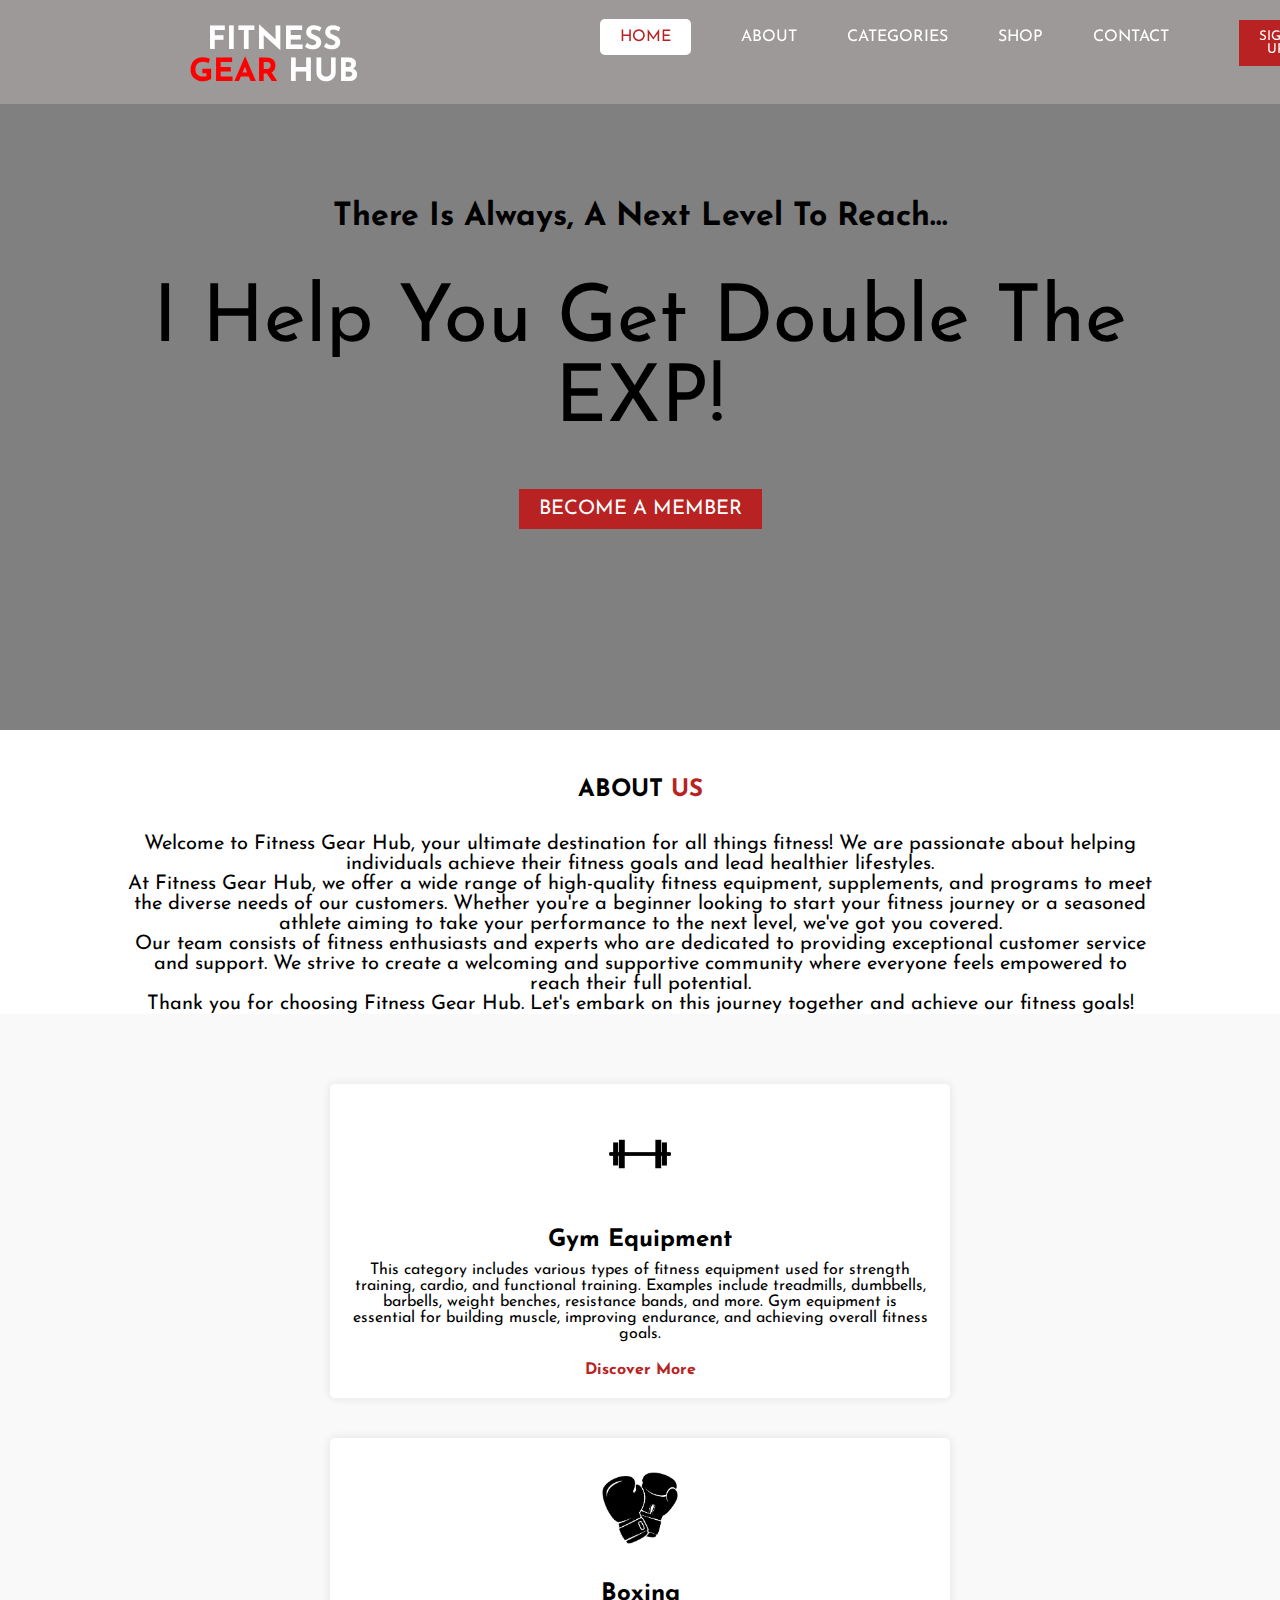
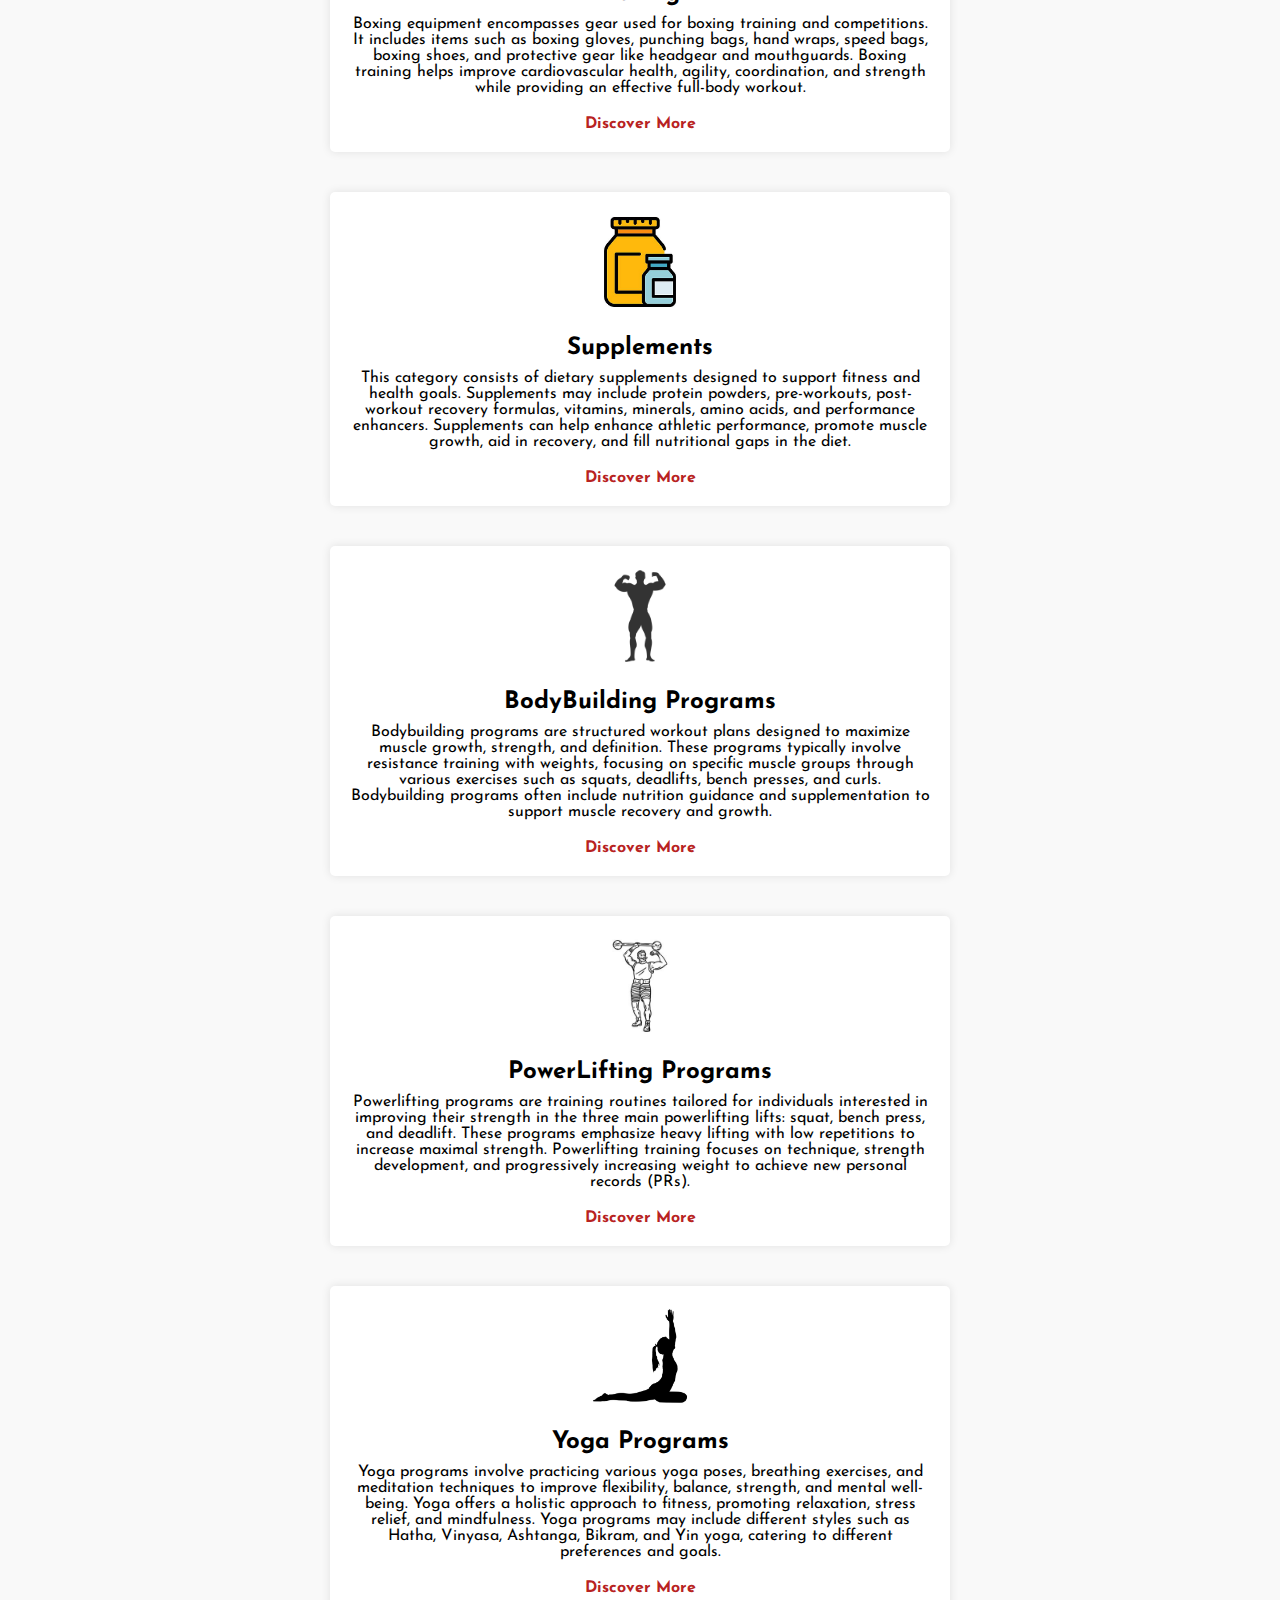
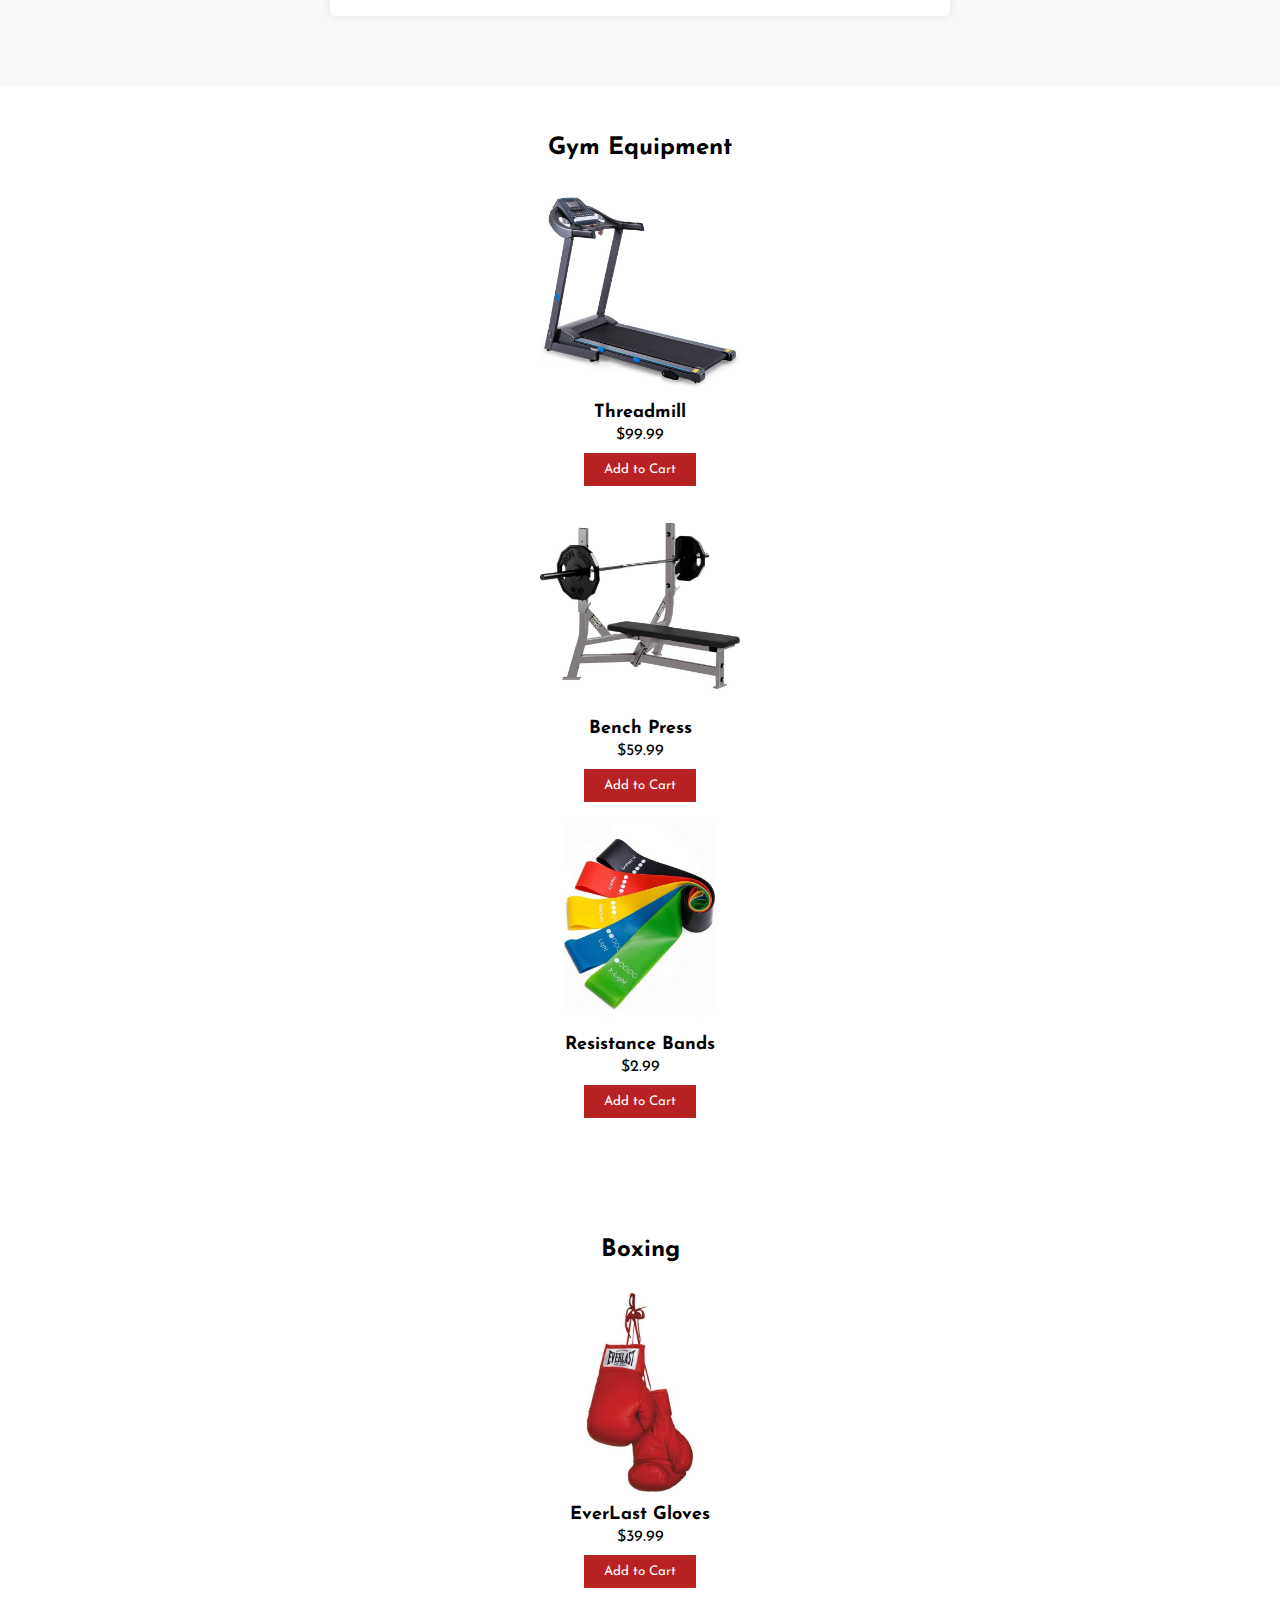
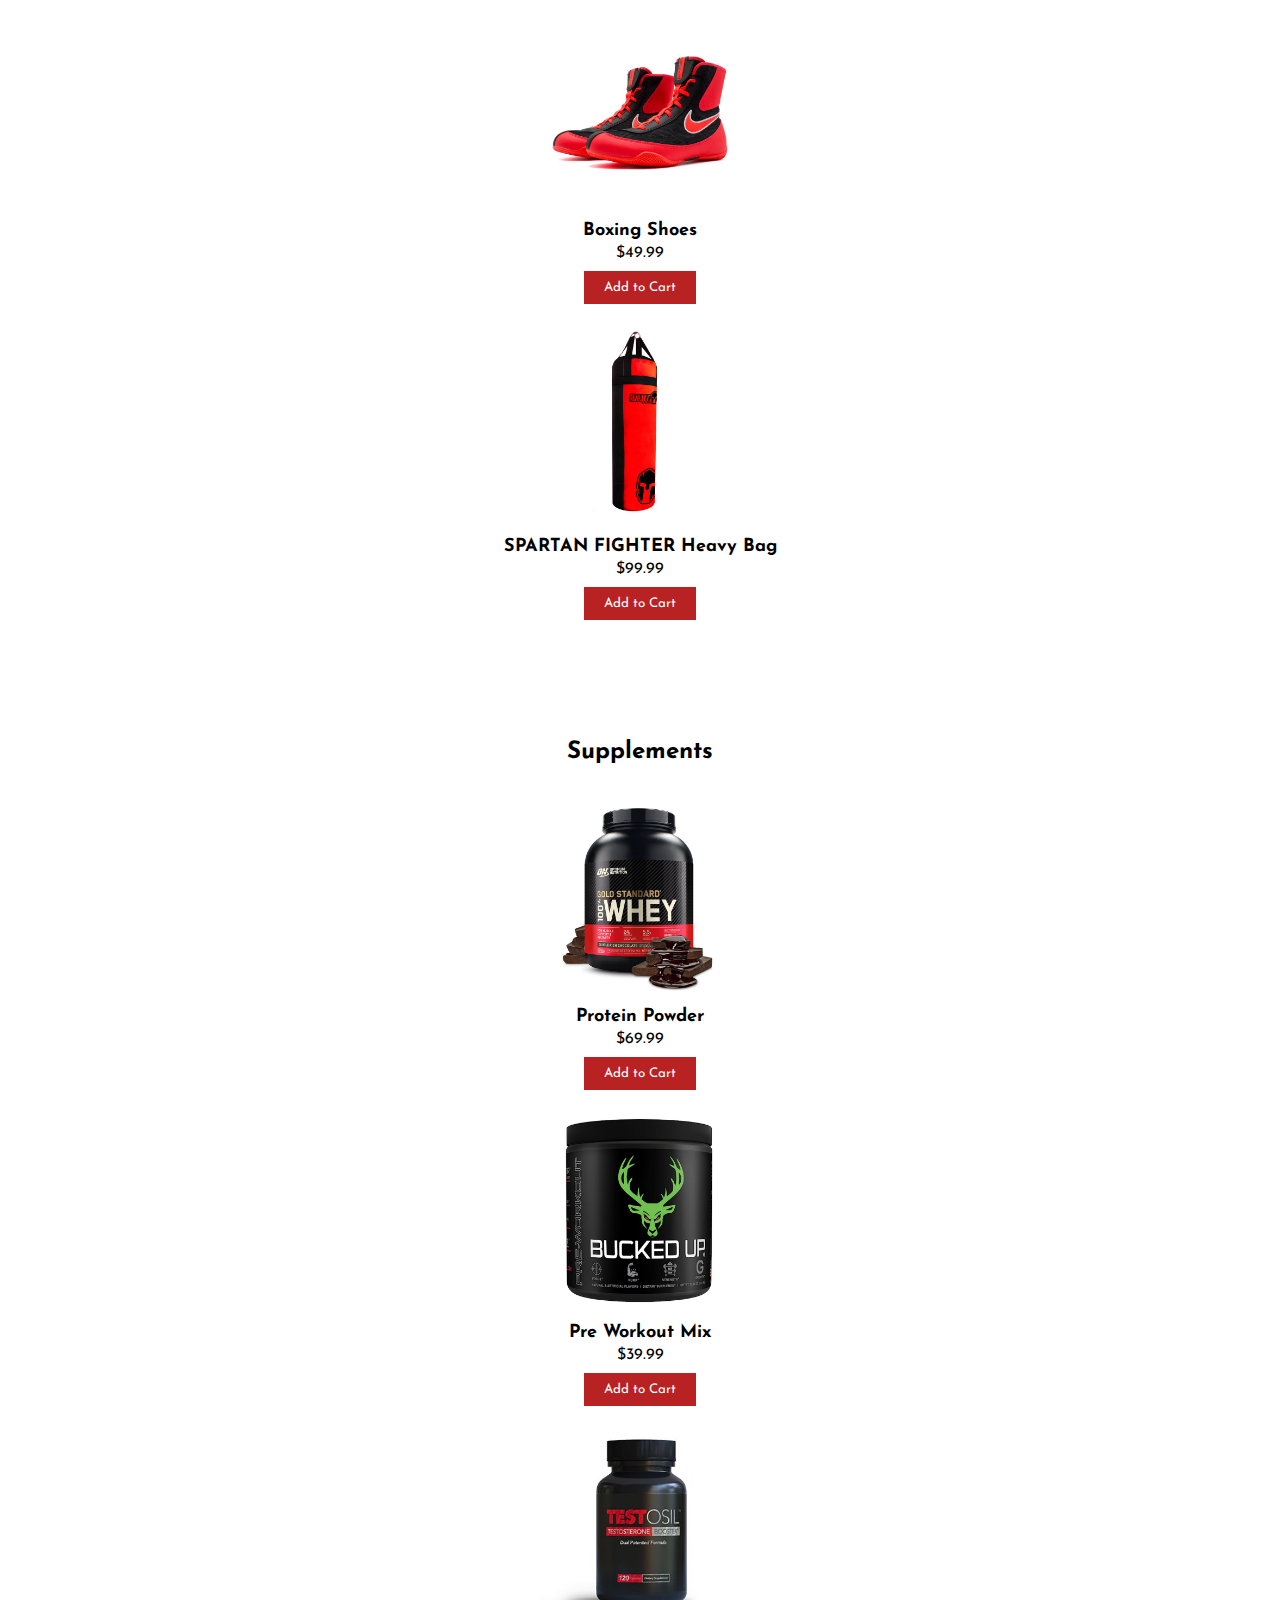
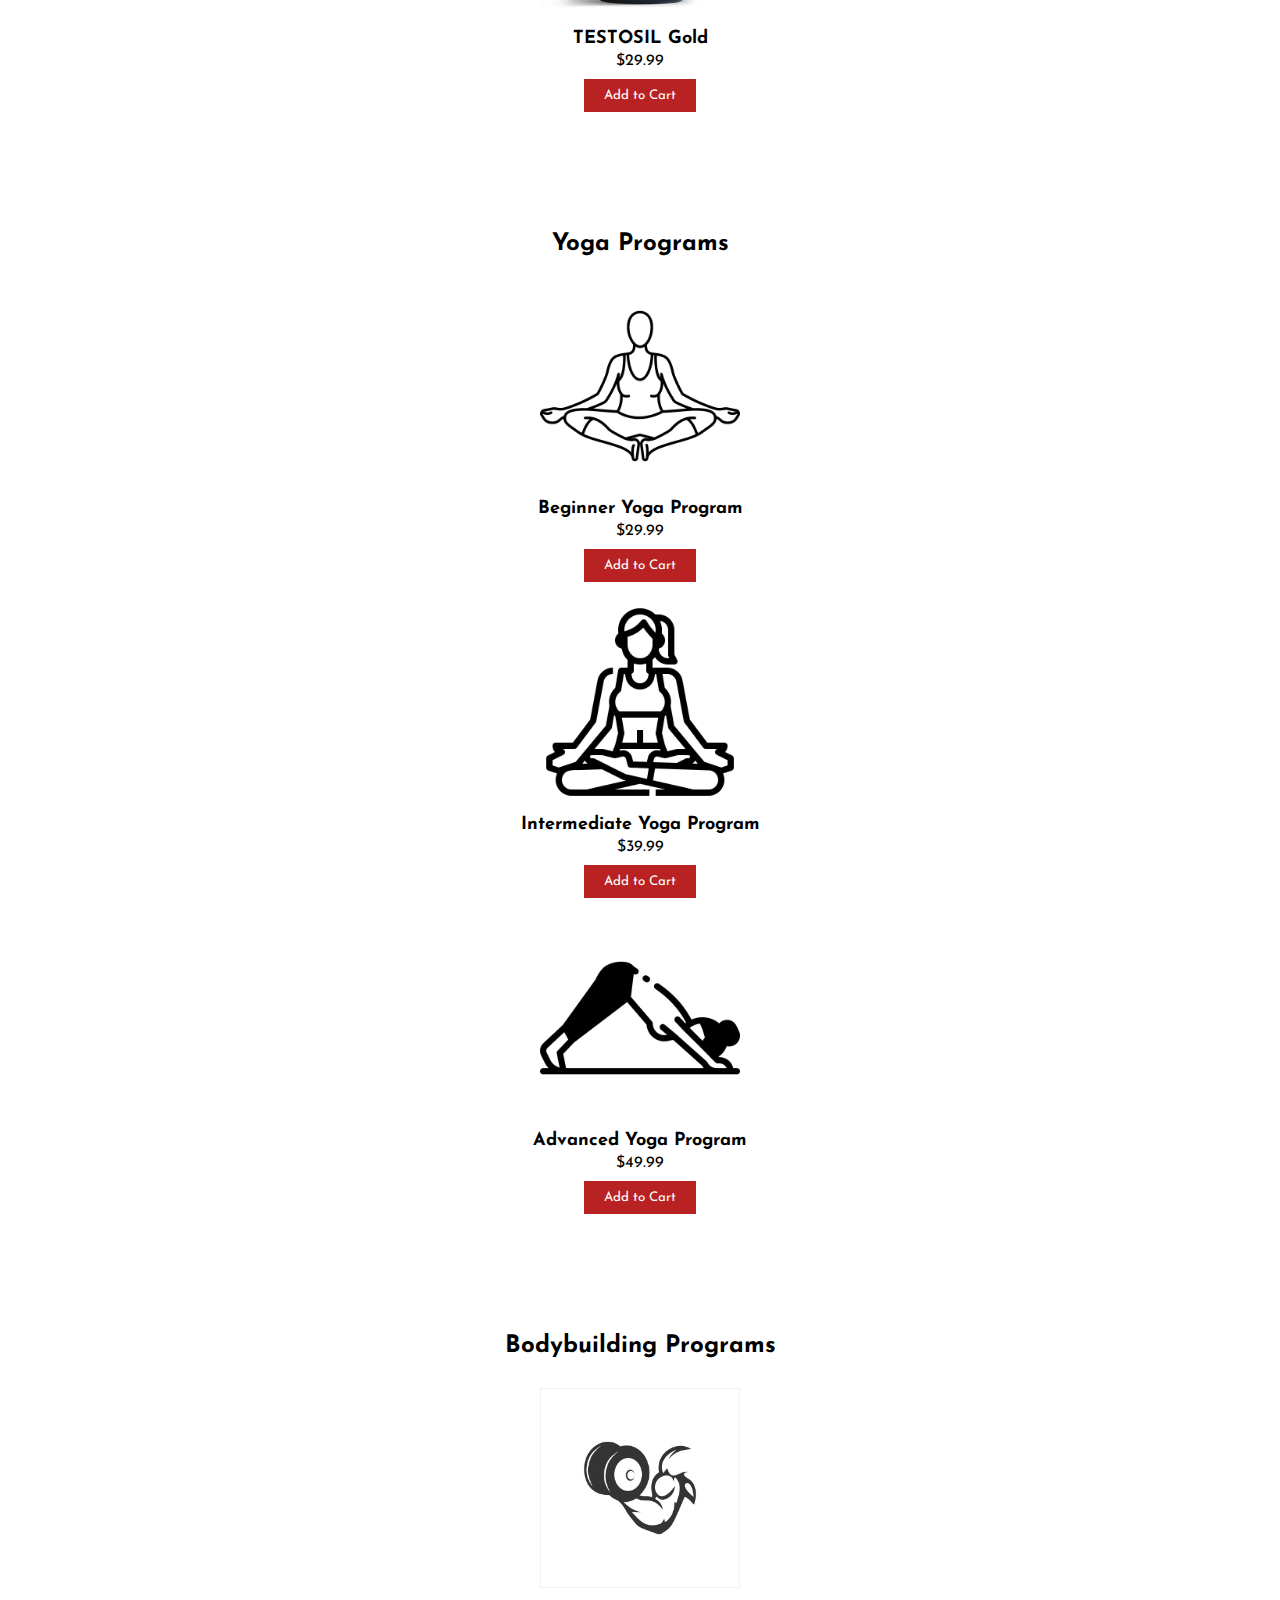
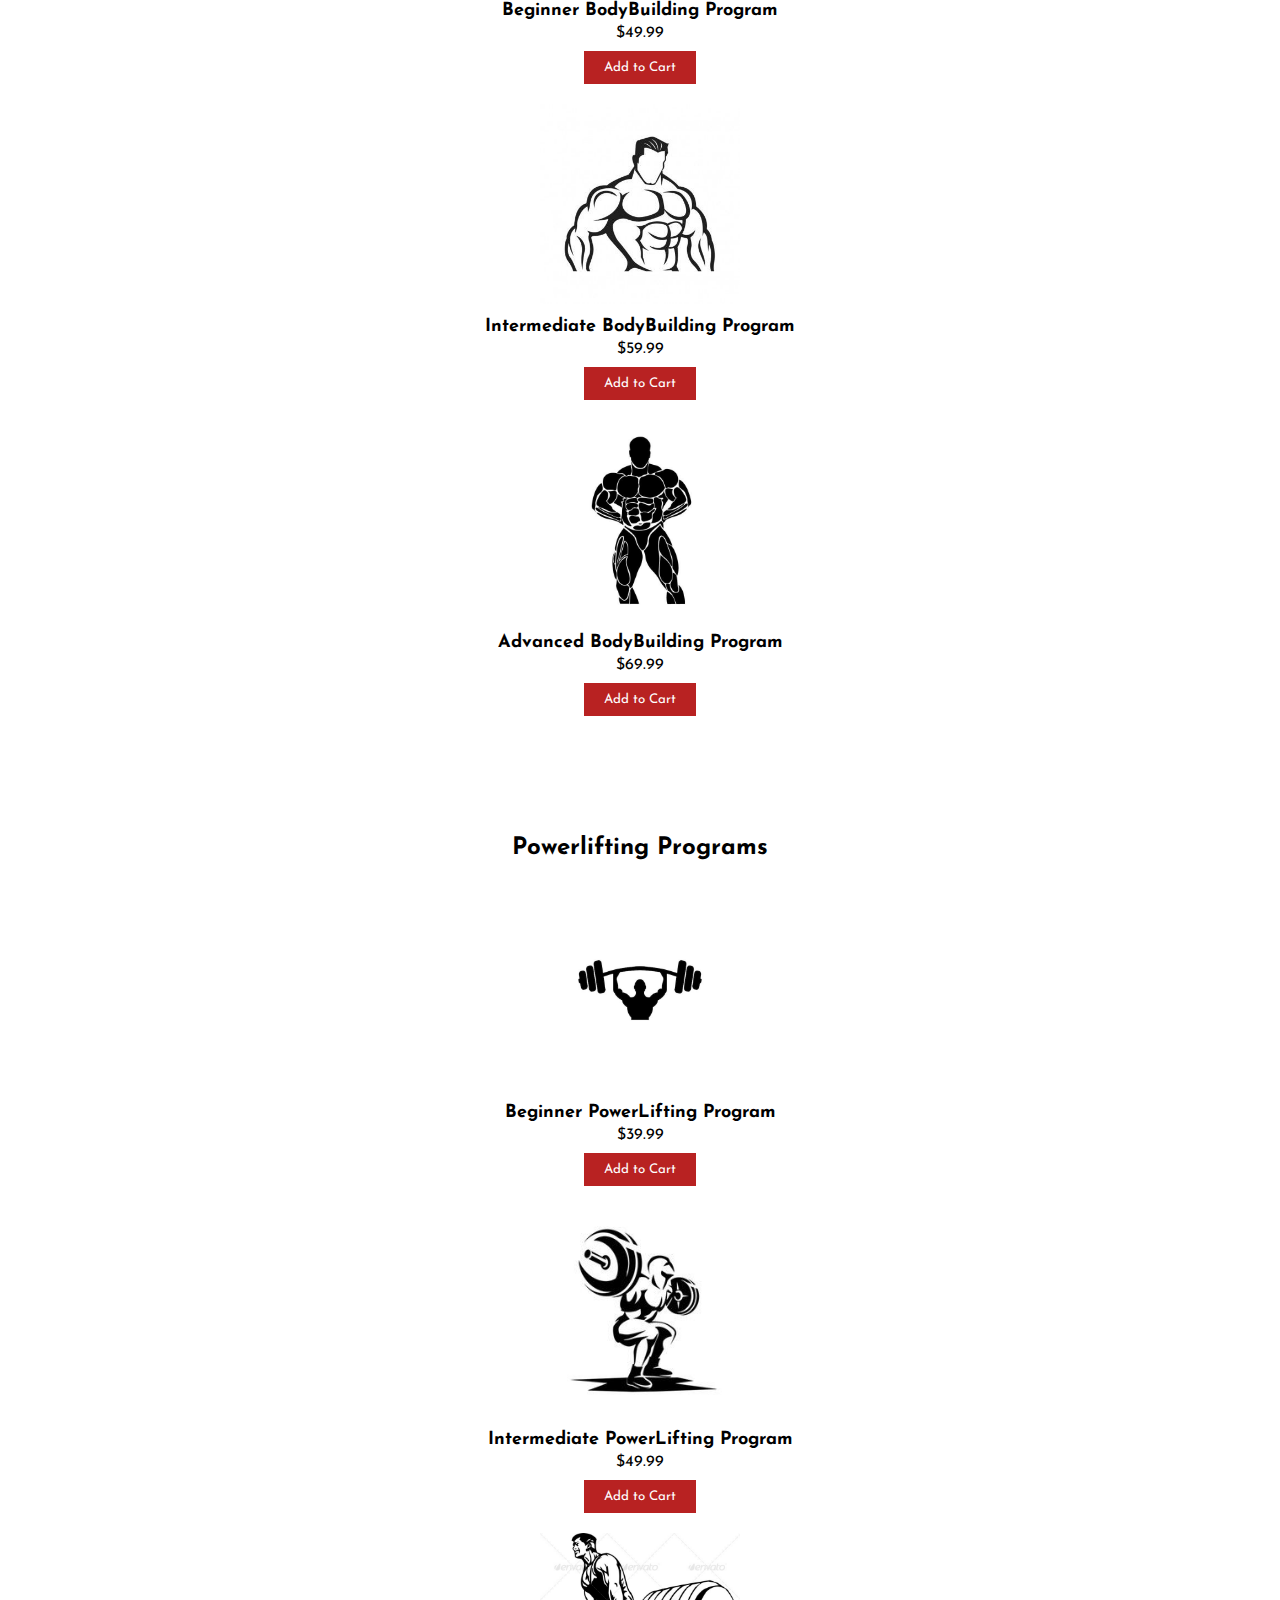
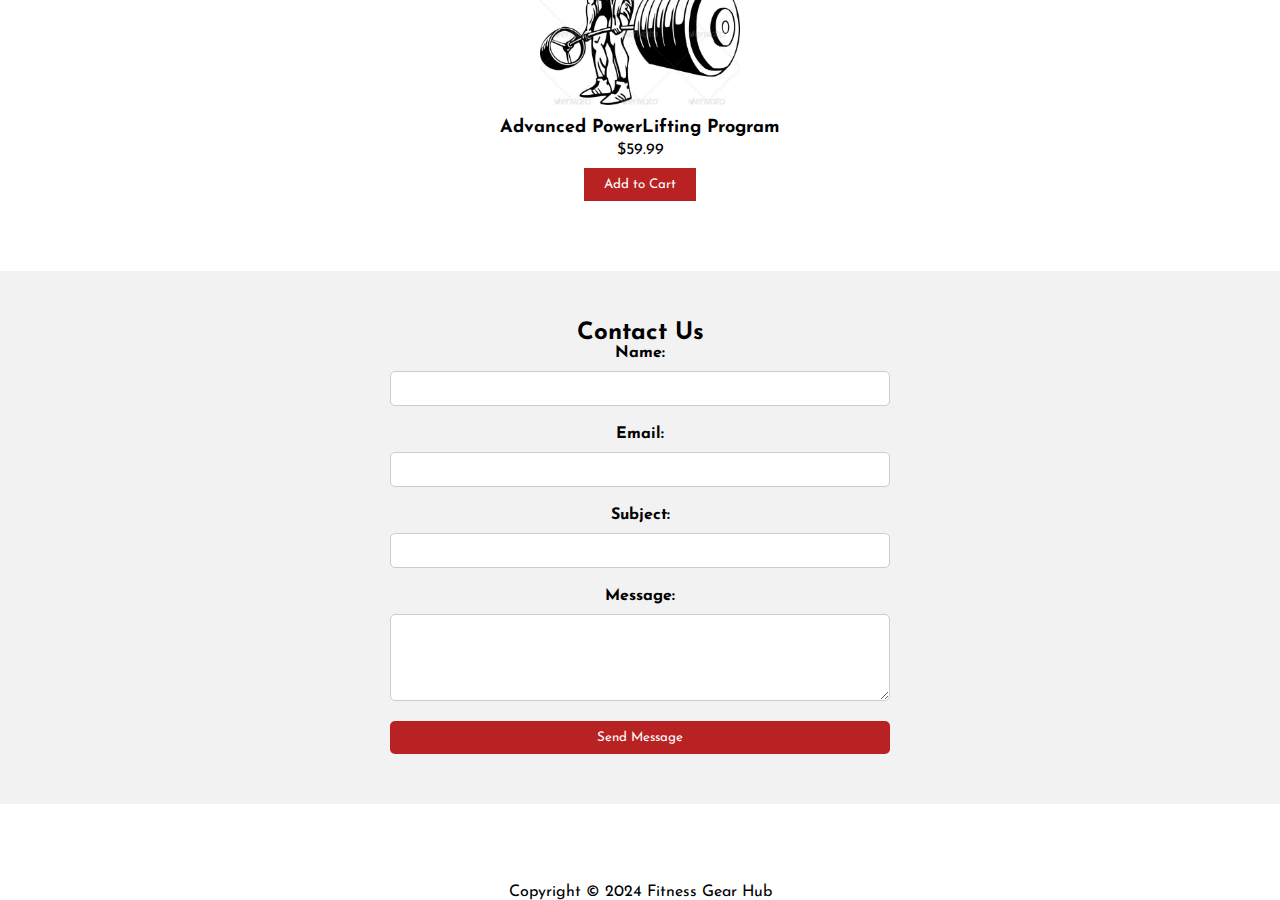
==== index.html @ c11ba4a8 "sqdsd" ====
<!DOCTYPE html>
<html lang="en">
<head>
    <meta charset="UTF-8">
    <meta name="viewport" content="width=device-width, initial-scale=1.0">
    <link rel="stylesheet" href="style.css">
    <link rel="stylesheet" href="https://fonts.googleapis.com/css2?family=Josefin+Sans:wght@300;400;700&display=swap">
    <link rel="stylesheet" href="https://use.fontawesome.com/releases/v5.2.0/css/all.css" integrity="sha384-hWVjflwFxL6sNzntih27bfxkr27PmbbK/iSvJ+a4+0owXq79v+lsFkW54bOGbiDQ" crossorigin="anonymous">
    <title>Fitness Gear Hub</title>
</head>
<body>
   
<header >
    <div class="container">
        <nav class="header-right">
            <ul>
                <li><h1>FITNESS <span id="Gear">GEAR</span> HUB</h1></li>
                <li><a href="#menu" class="active">HOME</a></li>
                <li><a href="#about">ABOUT</a></li>
                <li><a href="#categories">CATEGORIES</a></li>
                <li><a href="#products">SHOP</a></li>
                <li><a href="#contact">CONTACT</a></li>
                <li><button>SIGN UP</button></li>
            </ul>
            
        </nav>
    </div>
</header>

<section id="menu" class="wide-section">
    <div class="container">
        <h1>There Is Always, A Next Level To Reach...</h1><br><br><br>
        <p>I Help You Get Double The EXP!</p><br><br><br>
        <button>BECOME A MEMBER</button>
    </div>
</section>

<section id="about">
    <br><br><br>
    <div class="container">
        
        <h2>ABOUT <span id="redtext">US</span></h2><br><br>
        <p>Welcome to Fitness Gear Hub, your ultimate destination for all things fitness! We are passionate about helping individuals achieve their fitness goals and lead healthier lifestyles.</p>
        <p>At Fitness Gear Hub, we offer a wide range of high-quality fitness equipment, supplements, and programs to meet the diverse needs of our customers. Whether you're a beginner looking to start your fitness journey or a seasoned athlete aiming to take your performance to the next level, we've got you covered.</p>
        <p>Our team consists of fitness enthusiasts and experts who are dedicated to providing exceptional customer service and support. We strive to create a welcoming and supportive community where everyone feels empowered to reach their full potential.</p>
        <p>Thank you for choosing Fitness Gear Hub. Let's embark on this journey together and achieve our fitness goals!</p>
    </div>
</section>

<section id="categories">
    <div class="container2">
        <div class="category">
            <img src="images/gymicon.png" alt="Gym Equipment">
            <h2>Gym Equipment</h2>
            <p>This category includes various types of fitness equipment used for strength training, cardio, and functional training. Examples include treadmills, dumbbells, barbells, weight benches, resistance bands, and more. Gym equipment is essential for building muscle, improving endurance, and achieving overall fitness goals.</p>
            <a href="#idofgymprod">Discover More</a>
        </div>
        <div class="category">
            <img src="images/boxingicon.png" alt="Boxing">
            <h2>Boxing</h2>
            <p>Boxing equipment encompasses gear used for boxing training and competitions. It includes items such as boxing gloves, punching bags, hand wraps, speed bags, boxing shoes, and protective gear like headgear and mouthguards. Boxing training helps improve cardiovascular health, agility, coordination, and strength while providing an effective full-body workout.</p>
            <a href="#idofboxing">Discover More</a>
        </div>
        <div class="category">
            <img src="images/supplementsicon.png" alt="Supplements">
            <h2>Supplements</h2>
            <p>This category consists of dietary supplements designed to support fitness and health goals. Supplements may include protein powders, pre-workouts, post-workout recovery formulas, vitamins, minerals, amino acids, and performance enhancers. Supplements can help enhance athletic performance, promote muscle growth, aid in recovery, and fill nutritional gaps in the diet.</p>
            <a href="#idofsupp">Discover More</a>
        </div>
        <div class="category">
            <img src="images/bodybuildingicon.png" alt="BodyBuilding Programs">
            <h2>BodyBuilding Programs</h2>
            <p>Bodybuilding programs are structured workout plans designed to maximize muscle growth, strength, and definition. These programs typically involve resistance training with weights, focusing on specific muscle groups through various exercises such as squats, deadlifts, bench presses, and curls. Bodybuilding programs often include nutrition guidance and supplementation to support muscle recovery and growth.</p>
            <a href="#idofbody">Discover More</a>
        </div>
        <div class="category">
            <img src="images/powerliftingicon.png" alt="PowerLifting Programs">
            <h2>PowerLifting Programs</h2>
            <p> Powerlifting programs are training routines tailored for individuals interested in improving their strength in the three main powerlifting lifts: squat, bench press, and deadlift. These programs emphasize heavy lifting with low repetitions to increase maximal strength. Powerlifting training focuses on technique, strength development, and progressively increasing weight to achieve new personal records (PRs).</p>
            <a href="#idofpower">Discover More</a>
        </div>
        <div class="category">
            <img src="images/yogaicon.png" alt="Yoga Programs">
            <h2>Yoga Programs</h2>
            <p>Yoga programs involve practicing various yoga poses, breathing exercises, and meditation techniques to improve flexibility, balance, strength, and mental well-being. Yoga offers a holistic approach to fitness, promoting relaxation, stress relief, and mindfulness. Yoga programs may include different styles such as Hatha, Vinyasa, Ashtanga, Bikram, and Yin yoga, catering to different preferences and goals.</p>
            <a href="#idofyoga">Discover More</a>
        </div>
        
    </div>
</section>
<section id="products">
    <section id="gymproducts" class="category-section">
        <div class="container3">
            <h2 id="idofgymprod">Gym Equipment</h2>
            <div class="product">
                <img src="images/threadmill.png" alt="Gym Product 1">
                <h3>Threadmill</h3>
                <p>$99.99</p>
                <button>Add to Cart</button>
            </div>
            <div class="product">
                <img src="images/benchpress.png" alt="Gym Product 2">
                <h3>Bench Press</h3>
                <p>$59.99</p>
                <button>Add to Cart</button>
            </div>
            <div class="product">
                <img src="images/resistanceband.png" alt="Gym Product 3">
                <h3>Resistance Bands</h3>
                <p>$2.99</p>
                <button>Add to Cart</button>
            </div>
        </div>
    </section>
    
    <section id="boxingproducts" class="category-section">
        <div class="container3">
            <h2 id="idofboxing">Boxing</h2>
            <div class="product">
                <img src="images/boxinggloves.png" alt="Boxing Product 1">
                <h3>EverLast Gloves</h3>
                <p>$39.99</p>
                <button>Add to Cart</button>
            </div>
            <div class="product">
                <img src="images/boxingshoes.png" alt="Boxing Product 2">
                <h3>Boxing Shoes</h3>
                <p>$49.99</p>
                <button>Add to Cart</button>
            </div>
            <div class="product">
                <img src="images/spartanbag.png" alt="Boxing Product 3">
                <h3>SPARTAN FIGHTER Heavy Bag</h3>
                <p>$99.99</p>
                <button>Add to Cart</button>
            </div>
        </div>
    </section>
    
    <section id="supplementproducts" class="category-section">
        <div class="container3">
            <h2 id="idofsupp">Supplements</h2>
            <div class="product">
                <img src="images/proteinpowder.png" alt="Supplement Product 1">
                <h3>Protein Powder</h3>
                <p>$69.99</p>
                <button>Add to Cart</button>
            </div>
            <div class="product">
                <img src="images/preworkout.png" alt="Supplement Product 2">
                <h3>Pre Workout Mix</h3>
                <p>$39.99</p>
                <button>Add to Cart</button>
            </div>
            <div class="product">
                <img src="images/testosil.png" alt="Supplement Product 3">
                <h3>TESTOSIL Gold</h3>
                <p>$29.99</p>
                <button>Add to Cart</button>
            </div>
        </div>
    </section>
    
    <section id="yogaproducts" class="category-section">
        <div class="container3">
            <h2 id="idofyoga">Yoga Programs</h2>
            <div class="product">
                <img src="images/yogacourse1.png" alt="Yoga Program 1">
                <h3>Beginner Yoga Program</h3>
                <p>$29.99</p>
                <button>Add to Cart</button>
            </div>
            <div class="product">
                <img src="images/yogaicon2.png" alt="Yoga Program 2">
                <h3>Intermediate Yoga Program</h3>
                <p>$39.99</p>
                <button>Add to Cart</button>
            </div>
            <div class="product">
                <img src="images/yogaicon3.png" alt="Yoga Program 3">
                <h3>Advanced Yoga Program</h3>
                <p>$49.99</p>
                <button>Add to Cart</button>
            </div>
        </div>
    </section>
    
    <section id="bodybuildingproducts" class="category-section">
        <div class="container3">
            <h2 id="idofbody">Bodybuilding Programs</h2>
            <div class="product">
                <img src="images/bodycourse1.png" alt="Bodybuilding Program 1">
                <h3>Beginner BodyBuilding Program</h3>
                <p>$49.99</p>
                <button>Add to Cart</button>
            </div>
            <div class="product">
                <img src="images/bodycourse2.png" alt="Bodybuilding Program 2">
                <h3>Intermediate BodyBuilding Program</h3>
                <p>$59.99</p>
                <button>Add to Cart</button>
            </div>
            <div class="product">
                <img src="images/bodycourse3.png" alt="Bodybuilding Program 3">
                <h3>Advanced BodyBuilding Program</h3>
                <p>$69.99</p>
                <button>Add to Cart</button>
            </div>
        </div>
    </section>
    
    <section id="powerliftingproducts" class="category-section">
        <div class="container3">
            <h2 id="idofpower">Powerlifting Programs</h2>
            <div class="product">
                <img src="images/powerlifting1.png" alt="Powerlifting Program 1">
                <h3>Beginner PowerLifting Program</h3>
                <p>$39.99</p>
                <button>Add to Cart</button>
            </div>
            <div class="product">
                <img src="images/powerlifting2.png" alt="Powerlifting Program 2">
                <h3>Intermediate PowerLifting Program</h3>
                <p>$49.99</p>
                <button>Add to Cart</button>
            </div>
            <div class="product">
                <img src="images/powerlifting3.png" alt="Powerlifting Program 3">
                <h3>Advanced PowerLifting Program</h3>
                <p>$59.99</p>
                <button>Add to Cart</button>
            </div>
        </div>
    </section>
    
</section>
<section id="contact">
    <div class="container">
        <h2>Contact Us</h2>
        <div class="contact-form">
            <form action="#" method="post">
                <div class="form-group">
                    <label for="name">Name:</label>
                    <input type="text" id="name" name="name" required>
                </div>
                <div class="form-group">
                    <label for="email">Email:</label>
                    <input type="email" id="email" name="email" required>
                </div>
                <div class="form-group">
                    <label for="subject">Subject:</label>
                    <input type="text" id="subject" name="subject" required>
                </div>
                <div class="form-group">
                    <label for="message">Message:</label>
                    <textarea id="message" name="message" rows="5" required></textarea>
                </div>
                <button type="submit">Send Message</button>
            </form>
        </div>
    </div>
</section>



<br><br><br>
<footer>
    <div class="row social" align="center">
        <a href =''><i class="fab fa-youtube"></i></a>
        <a href=''><i class='fab fa-facebook'></i></a>
        <a href=''><i class='fab fa-instagram'></i></a>
        <a href=""> <i class="fab fa-discord"></i></a>
    </div>
    <br><br>
    <div class="container">
        <p>Copyright &copy; 2024 Fitness Gear Hub</p>
    </div>
</footer>

<script src="script.js"></script>
</body>
</html>
---- style.css ----
* {
    margin: 0;
    padding: 0;
    box-sizing: border-box;
    font-family: 'Josefin Sans', sans-serif;
}

button {
    transition: all 0.3s ease; 
}

button:hover {
    transform: scale(1.1); 
    background-color: #b82222; 
    color: #ffffff; 
}

#Gear{
    color: red;
}
.container {
    width: 80%;
    margin: 0 auto;
}

header {
    background-color: #9d9999; 
    color: #fff;
    padding: 20px 0;
    display: flex; 
    justify-content: space-between; 
    align-items: center; 
    position: fixed; 
    top: 0; 
    width: 100%; 
    z-index: 2; 
}


nav ul {
    list-style: none;
    display: flex; 

}
nav ul h1{
    position:relative;
    top:5px;
}
nav ul li {
    margin-right: 20px;
    margin-left: 30px;
}

nav ul li a {
    text-decoration: none;
    color: #fff;
    position:relative;
    left:160px;
    top:9px;
    transition: all 0.3s ease; 
}

nav ul li a:hover{
    color:red;
}

nav ul li a.active {
    background-color: #fff; 
    color: #b82222; 
    padding: 10px 20px; 
    border-radius: 5px; 
    transition: all 0.3s ease; 
}

nav button {
    background-color: #b82222;
    color: #ffffff; 
    border: none;
    padding: 10px 20px;
    cursor: pointer;
    position:relative;
    left:180px;
}

nav button:hover {
    background-color:red; 
    color: #000000;
}
#menu {
    background-color: #808080; 
    padding: 50px 0; 
}

.wide-section {
    width: 100%; 
    margin: 0 auto;
    height: 730px;
    display: flex; 
    justify-content: center; 
    align-items: center; 
}


.container {
    text-align: center; 
}


#menu p {
    font-size: 80px;
}

#menu button {
    font-size:20px;
    background-color: #b82222;
    color: #ffffff; 
    border: none;
    padding: 10px 20px;
    cursor: pointer;
}
#menu button:hover{
    background-color:red; 
    color: #000000;
}
#categories {
    padding: 50px 0;
    background-color: #f9f9f9;
}

.container2 {
    display: flex;
    flex-wrap: wrap;
    justify-content: center;
}

.category {
    width: calc(50% - 20px);
    margin: 20px;
    padding: 20px;
    background-color: #fff;
    border-radius: 5px;
    box-shadow: 0 0 10px rgba(0, 0, 0, 0.1);
    text-align: center;
}

.category img {
    width: 100px;
    height: 100px;
    margin-bottom: 20px;
}

.category h2 {
    font-size: 24px;
    margin-bottom: 10px;
}

.category p {
    margin-bottom: 20px;
}

.category a {
    text-decoration: none;
    color: #b82222;
    font-weight: bold;
}

.category a:hover {
    color: #e74c3c;
}

.container3 {
    width: 80%;
    margin: 0 auto;
}

.category-section {
    padding: 50px 0;
    text-align: center;
}

.category-section h2 {
    margin-bottom: 30px;
}

.product {
    display: block;
    margin: 0 auto 20px;
    text-align: center;
}

.product img {
    width: 200px;
    height: auto;
    margin-bottom: 10px;
}

.product h3 {
    font-size: 18px;
    margin-bottom: 5px;
}

.product p {
    font-size: 16px;
    margin-bottom: 10px;
}

.product button {
    background-color: #b82222;
    color: #ffffff;
    border: none;
    padding: 10px 20px;
    cursor: pointer;
}

.product button:hover {
    background-color: red;
}
#redtext{
    color: #b82222;
}
#about p{
    font-size: 20px;
}
#contact {
    background-color: #f2f2f2;
    padding: 50px 0;
}

.contact-form {
    max-width: 500px;
    margin: 0 auto;
}

.contact-form form {
    display: grid;
    gap: 20px;
}

.form-group {
    display: grid;
    gap: 10px;
}

label {
    font-weight: bold;
}

input[type="text"],
input[type="email"],
textarea {
    width: 100%;
    padding: 10px;
    border: 1px solid #ccc;
    border-radius: 5px;
}

textarea {
    resize: vertical;
}

button[type="submit"] {
    background-color: #b82222;
    color: #ffffff;
    border: none;
    padding: 10px 20px;
    border-radius: 5px;
    cursor: pointer;
}

button[type="submit"]:hover {
    background-color: #a71d1d;
}
.active {
    background-color: #fff; 
    color: #b82222; 
    padding: 10px 20px; 
    border-radius: 5px; 
}



@media only screen and (max-width: 768px) {
    
    .container2 {
        flex-direction: column; 
    }
    .category {
        width: 100%; 
    }
}

@media only screen and (max-width: 480px) {

}


#media {
    background-color: #f5f5f5; 
    padding: 50px 0; 
}

.media-container {
    display: grid;
    grid-template-columns: repeat(auto-fit, minmax(200px, 1fr)); 
    gap: 20px; 
    justify-items: center; 
}

.media-container img {
    max-width: 100%; 
    height: auto; 
}
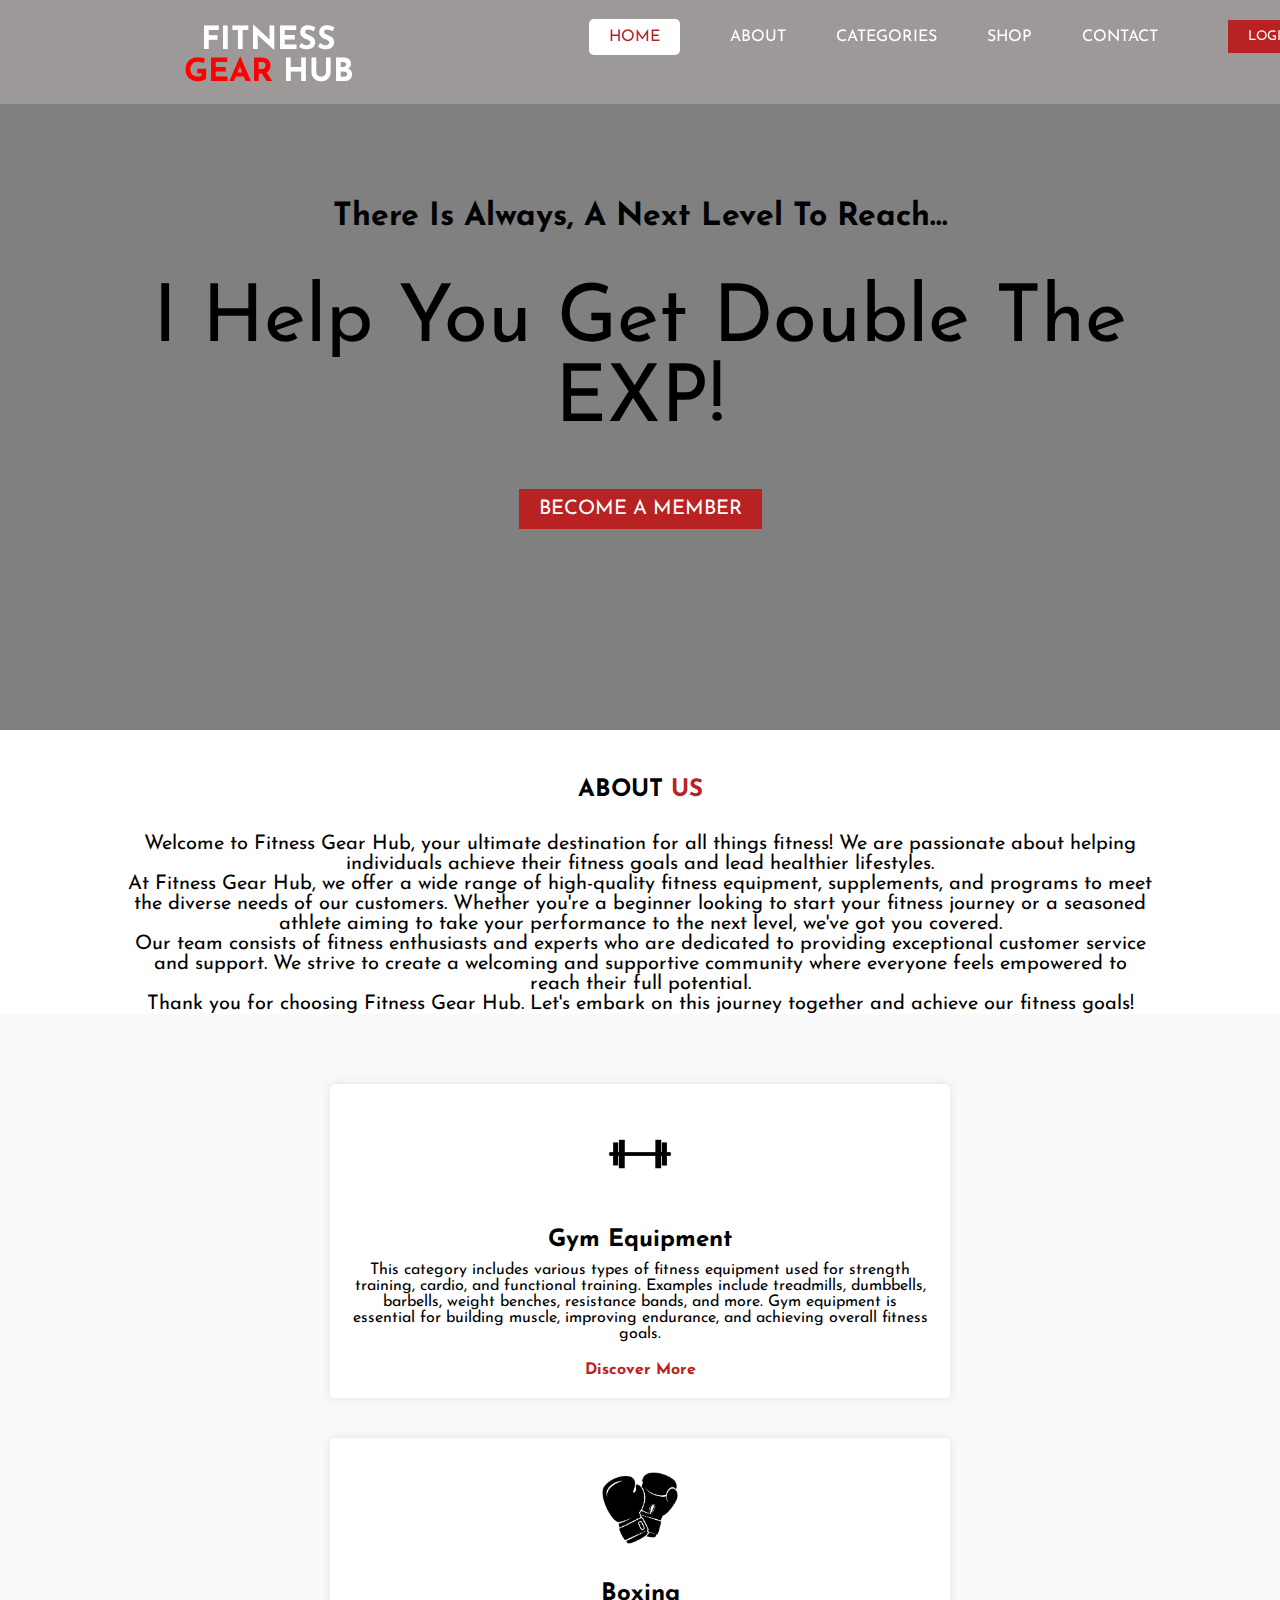
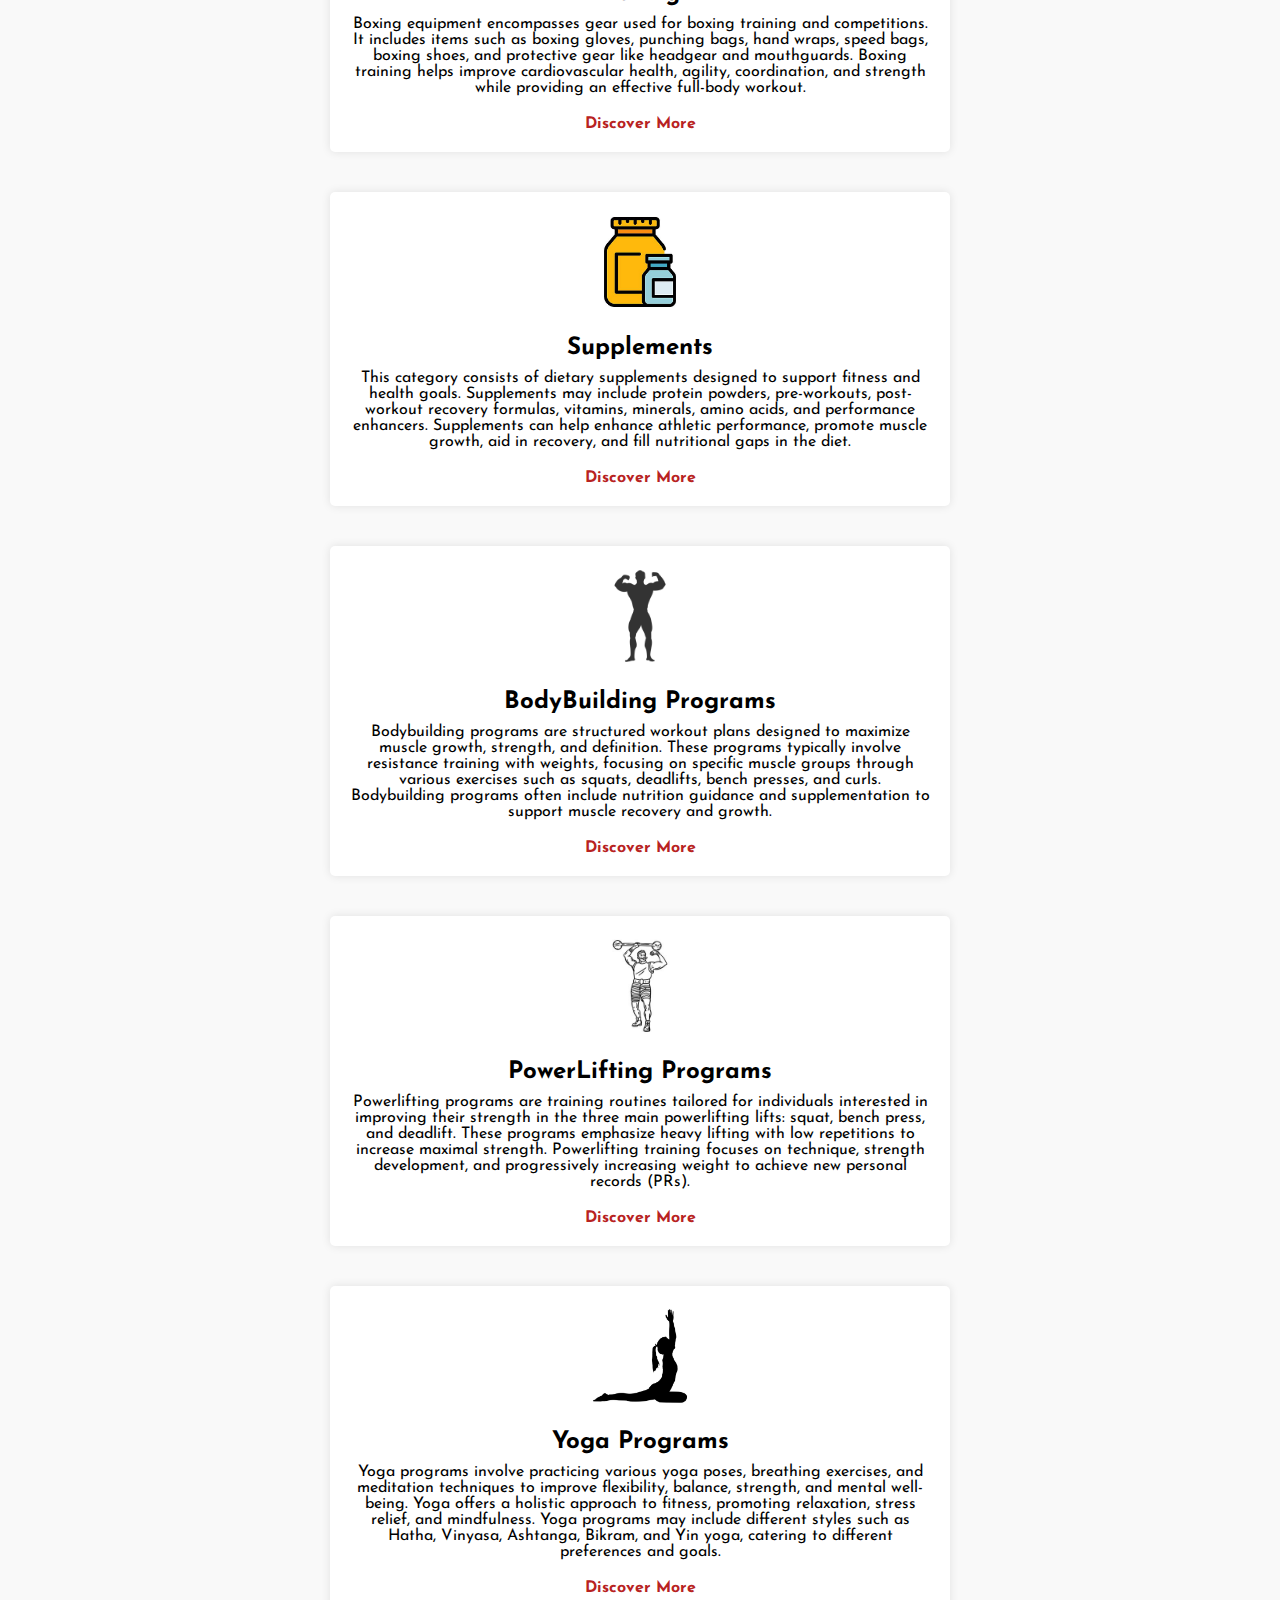
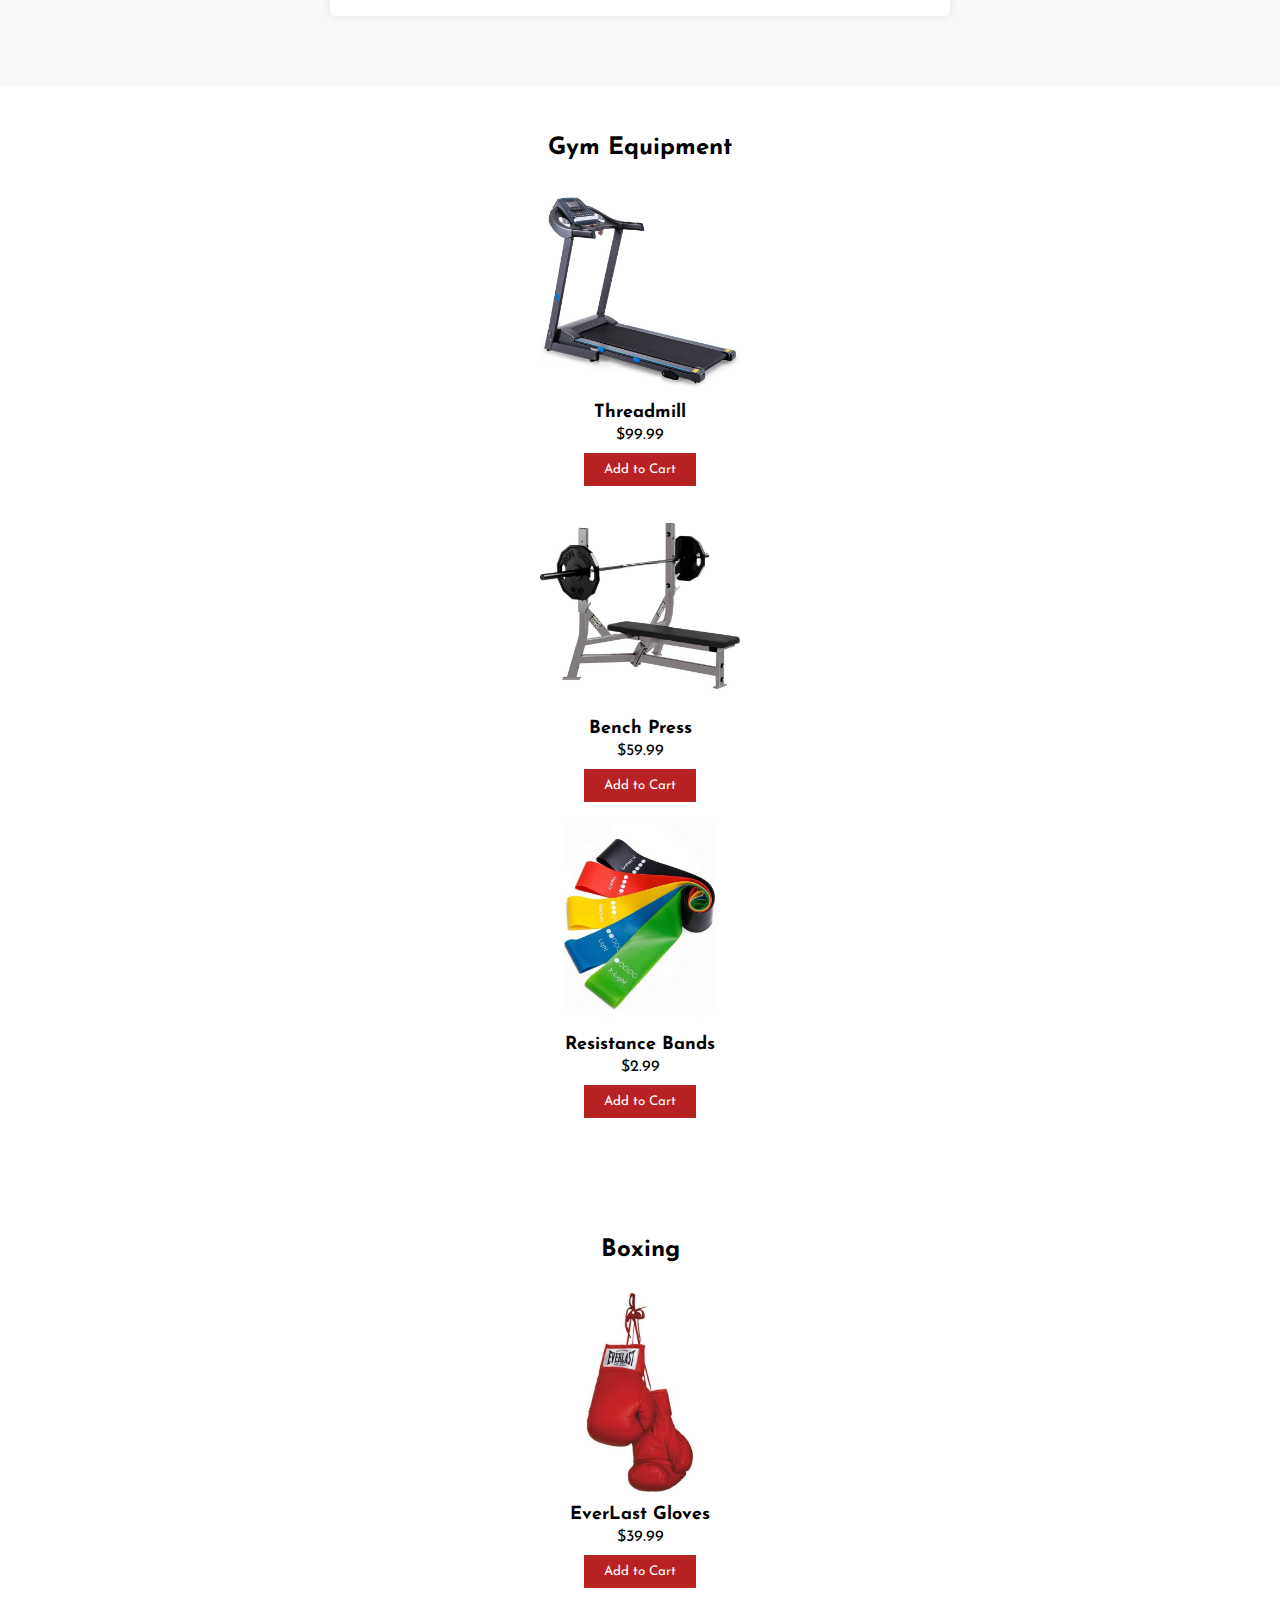
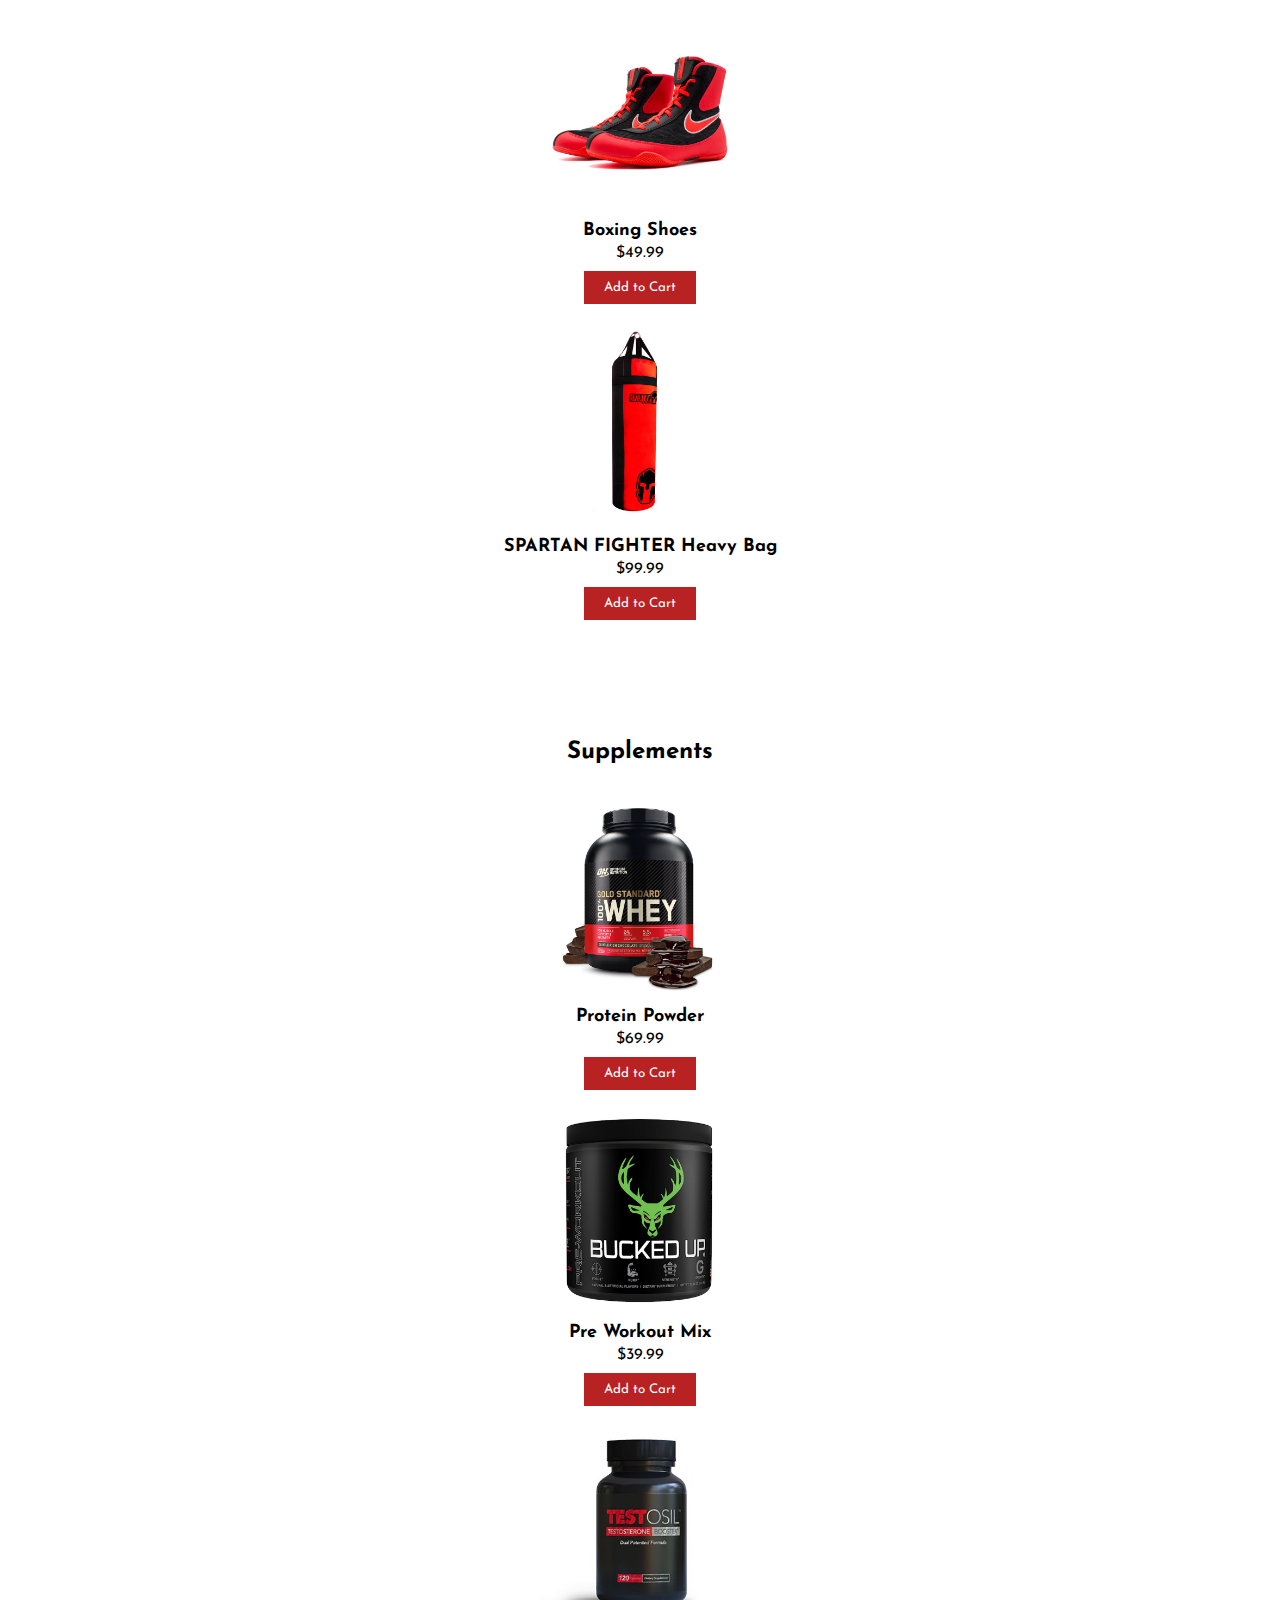
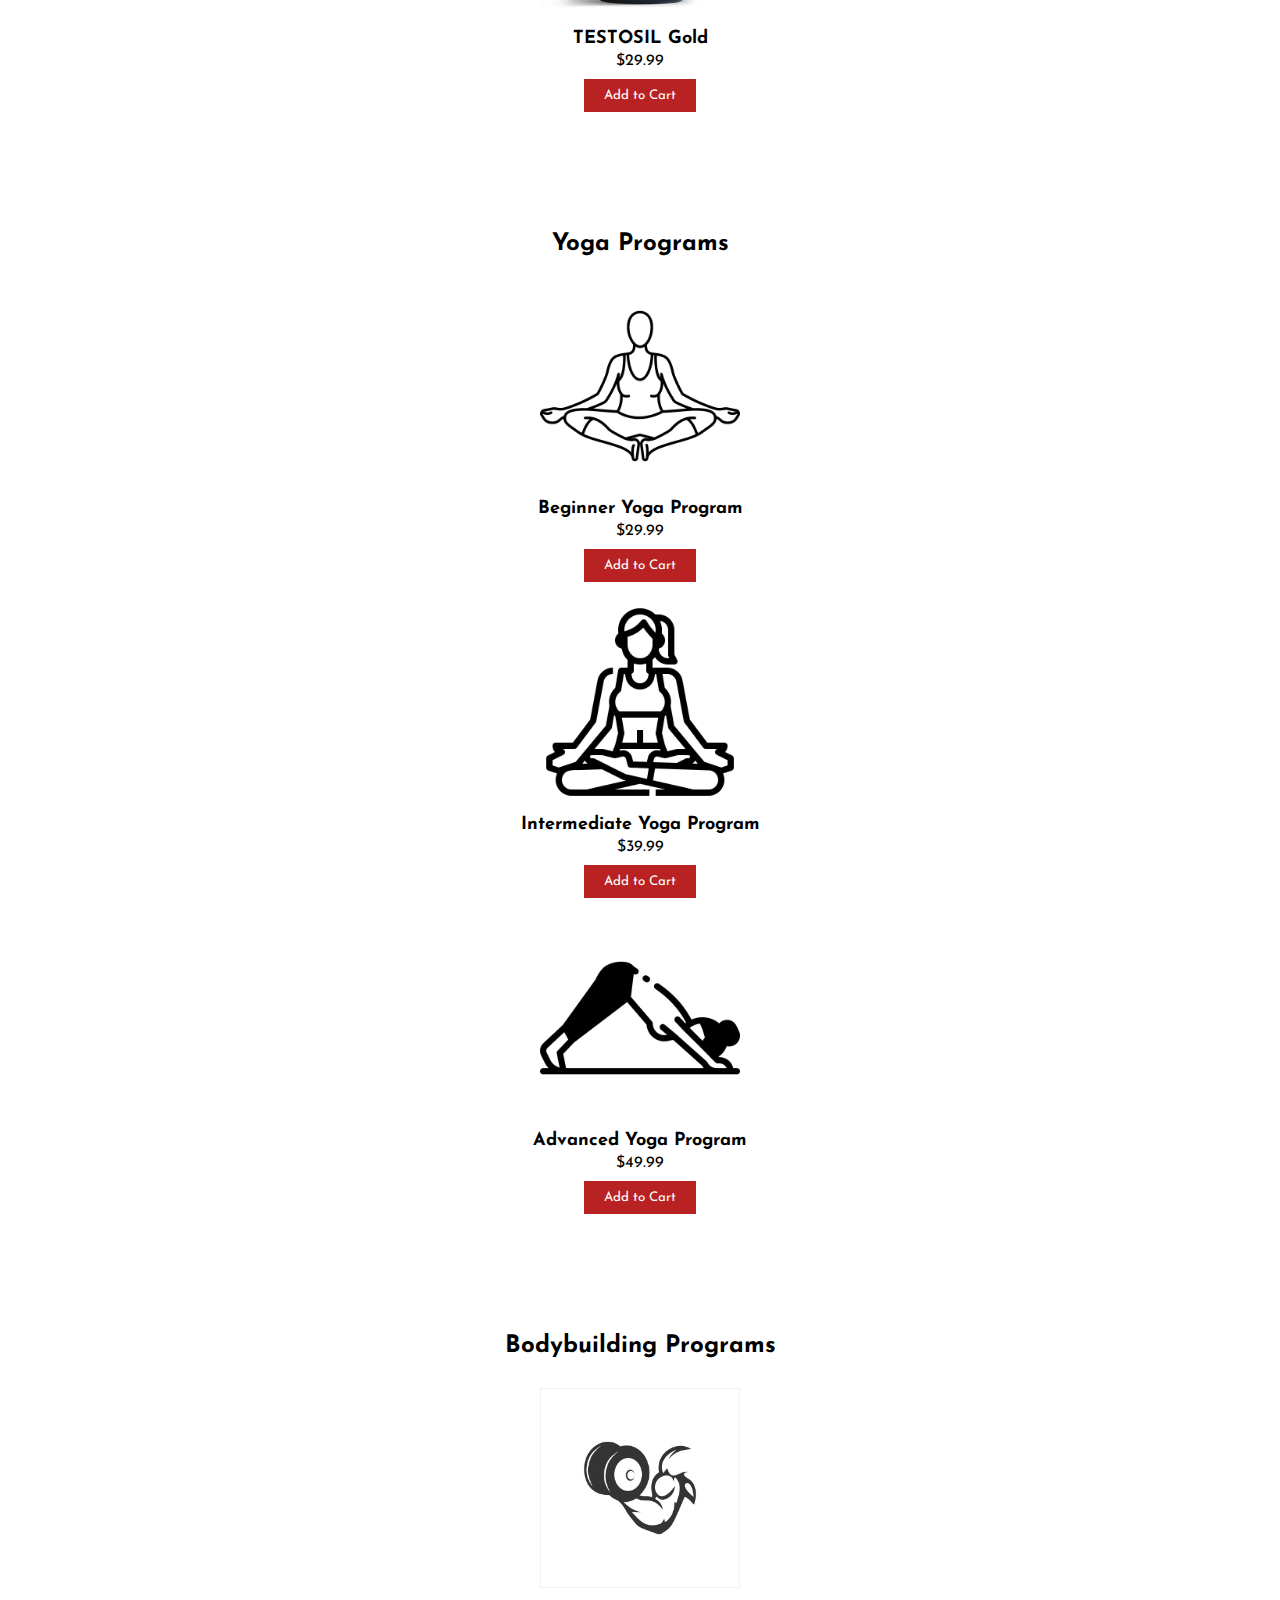
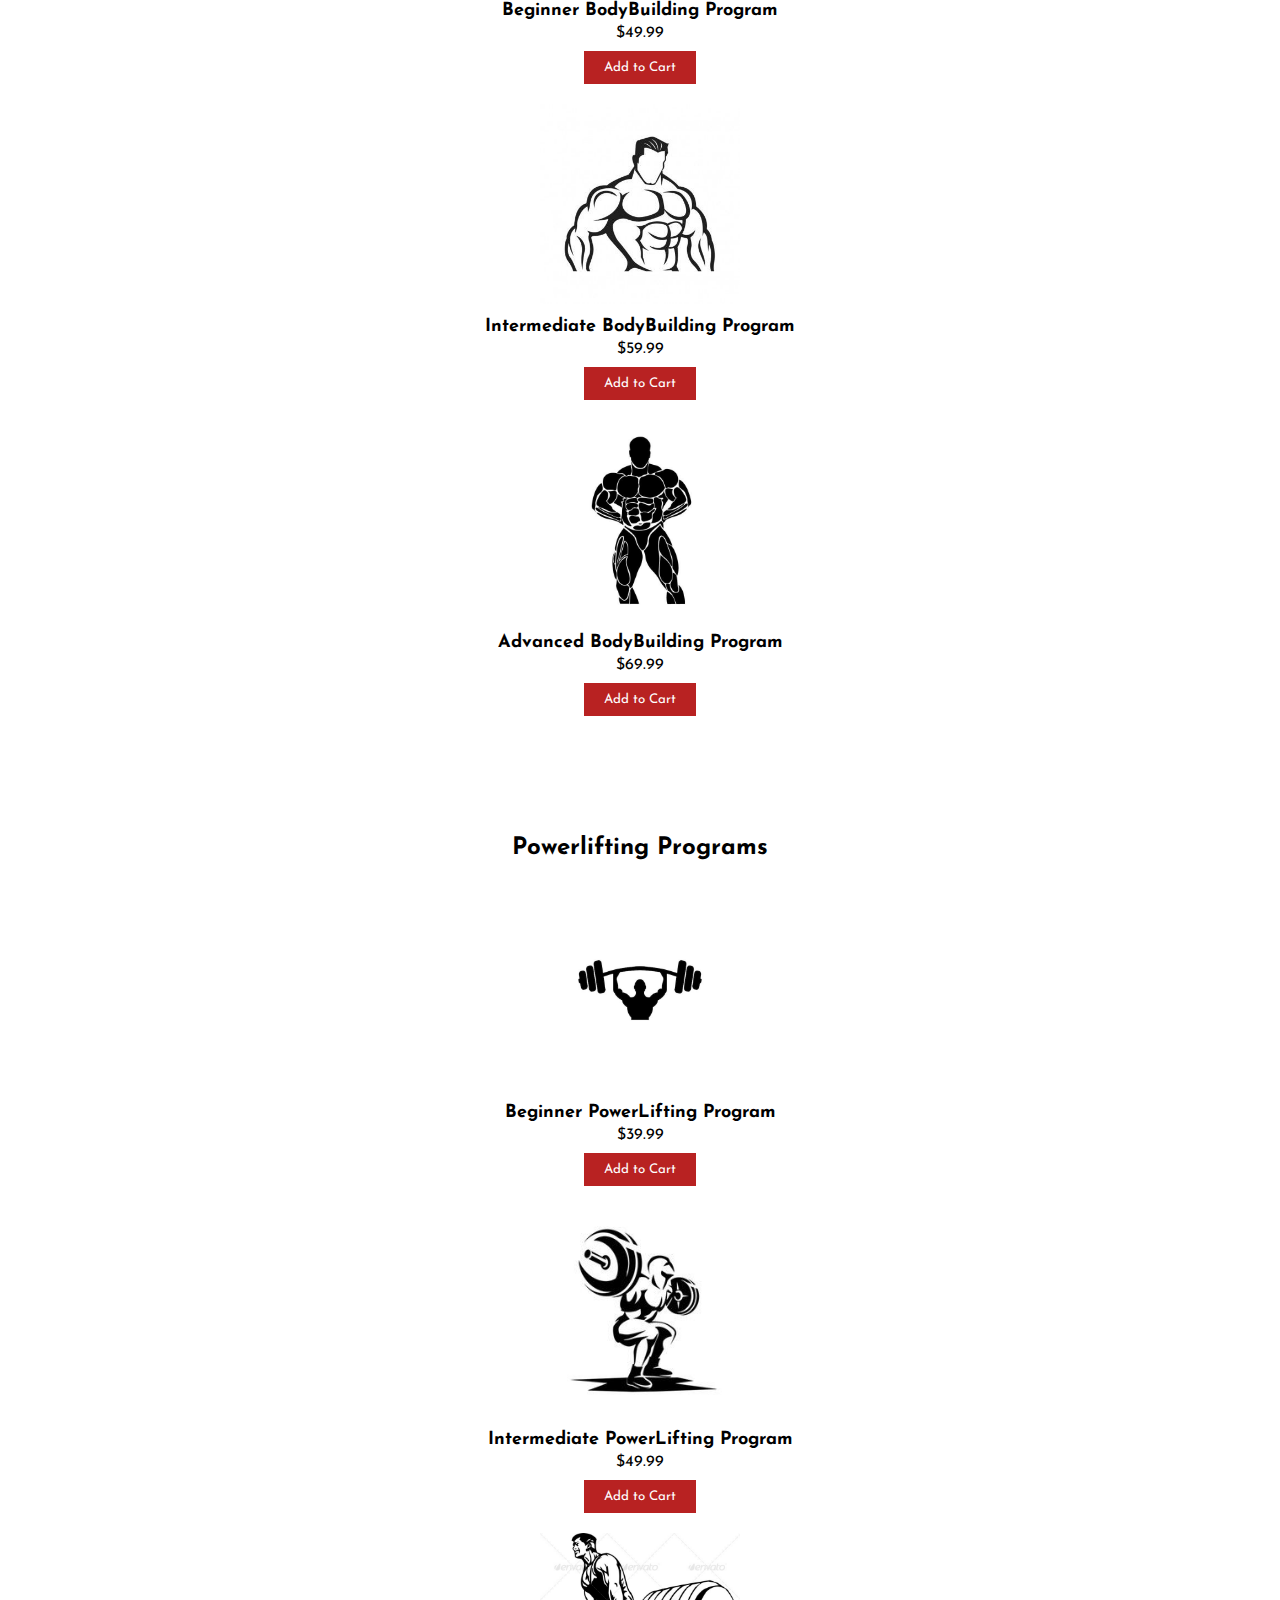
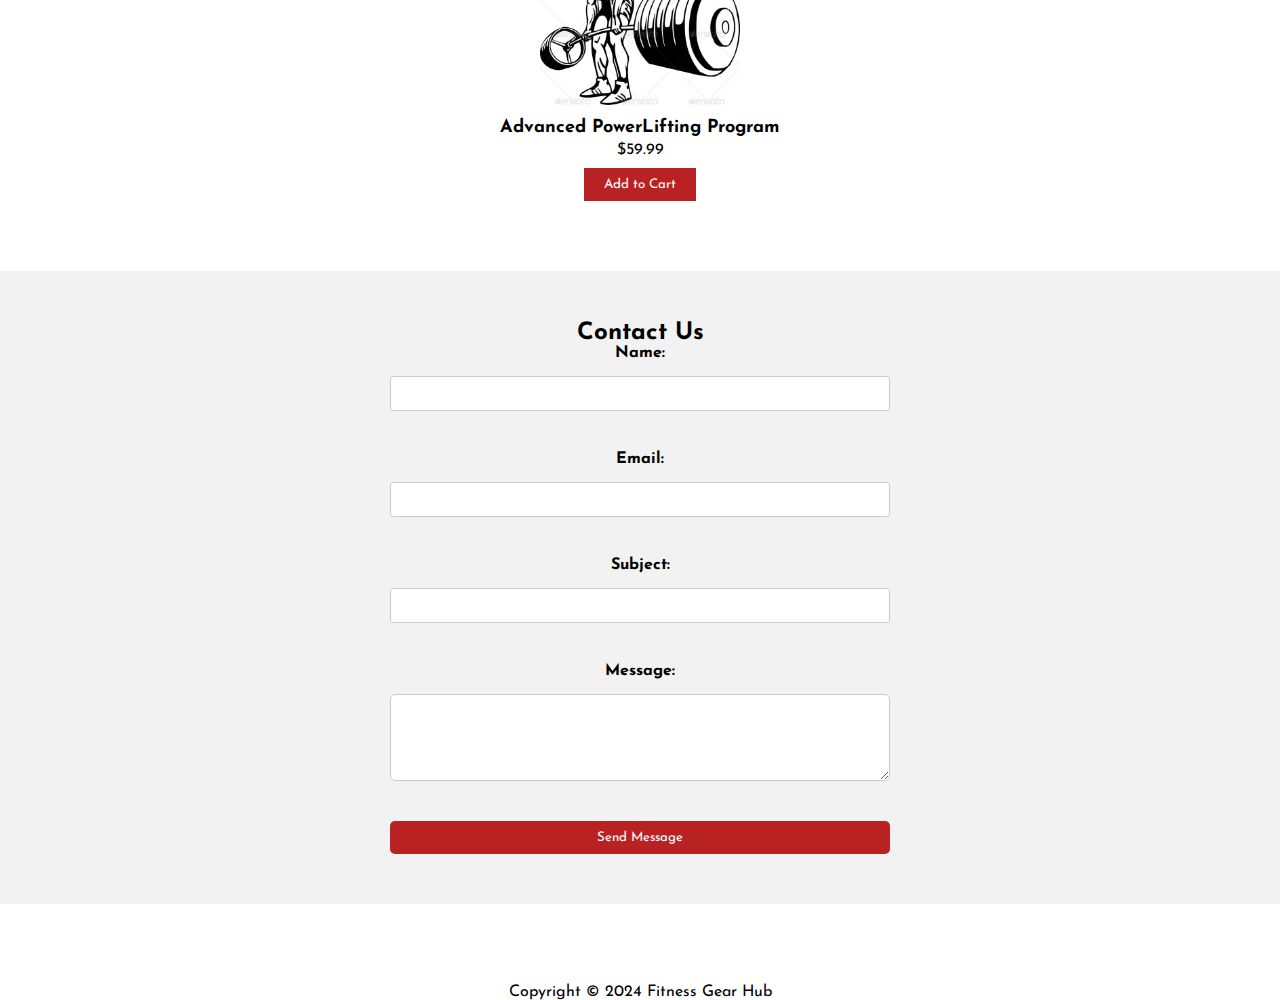
==== commit 80383c02: "Final i guess" ====
--- a/index.html
+++ b/index.html
@@ -20,7 +20,7 @@
                 <li><a href="#categories">CATEGORIES</a></li>
                 <li><a href="#products">SHOP</a></li>
                 <li><a href="#contact">CONTACT</a></li>
-                <li><button>SIGN UP</button></li>
+                <li><button id="loginButton">LOGIN</button></li>
             </ul>
             
         </nav>
@@ -31,7 +31,7 @@
     <div class="container">
         <h1>There Is Always, A Next Level To Reach...</h1><br><br><br>
         <p>I Help You Get Double The EXP!</p><br><br><br>
-        <button>BECOME A MEMBER</button>
+        <button id="bcmMember">BECOME A MEMBER</button>
     </div>
 </section>
 
@@ -255,6 +255,7 @@
                     <label for="message">Message:</label>
                     <textarea id="message" name="message" rows="5" required></textarea>
                 </div>
+                
                 <button type="submit">Send Message</button>
             </form>
         </div>
@@ -276,6 +277,26 @@
         <p>Copyright &copy; 2024 Fitness Gear Hub</p>
     </div>
 </footer>
+<div id="loginPopup" class="popup">
+    <div class="popup-content">
+        <span class="close" onclick="closePopup('loginPopup')">&times;</span>
+        <h2>Login</h2>
+        <form id="login-form" onsubmit="login(event)">
+            <div class="form-group">
+                <label for="login-username">Username:</label>
+                <input type="text" id="login-username" name="username" required>
+            </div>
+            <div class="form-group">
+                <label for="login-password">Password:</label>
+                <input type="password" id="login-password" name="password" required>
+                <span class="toggle-password" onclick="togglePasswordVisibility('login-password')"><i class="fas fa-eye"></i></span>
+            </div>
+            <button type="submit">Submit</button>
+        </form>
+    </div>
+</div>
+
+
 
 <script src="script.js"></script>
 </body>
--- a/style.css
+++ b/style.css
@@ -277,37 +277,99 @@
     border-radius: 5px; 
 }
 
+.popup {
+    display: none;
+    position: fixed;
+    top: 0;
+    left: 0;
+    width: 100%;
+    height: 100%;
+    background-color: rgba(0, 0, 0, 0.5);
+    z-index: 999;
+}
+
+.popup-content {
+    background-color: #fefefe;
+    margin: 10% auto;
+    padding: 20px;
+    border-radius: 5px;
+    width: 50%;
+    max-width: 400px;
+    box-shadow: 0 4px 8px rgba(0, 0, 0, 0.1);
+}
+
+.close {
+    color: #aaa;
+    float: right;
+    font-size: 28px;
+    font-weight: bold;
+    cursor: pointer;
+}
+
+.close:hover,
+.close:focus {
+    color: black;
+    text-decoration: none;
+    cursor: pointer;
+}
+
+.form-group {
+    margin-bottom: 20px;
+}
+
+.form-group label {
+    display: block;
+    margin-bottom: 5px;
+}
+
+.form-group input {
+    width: 100%;
+    padding: 10px;
+    border: 1px solid #ccc;
+    border-radius: 3px;
+}
+
 
 
 @media only screen and (max-width: 768px) {
     
-    .container2 {
-        flex-direction: column; 
+    .header-right li a {
+        display: none;
     }
-    .category {
-        width: 100%; 
+    .header-right ul li {
+        font-size: 30px;
+        text-align:center;
+        position: relative;
+        left:50px;
     }
-}
-
-@media only screen and (max-width: 480px) {
-
-}
-
-
-#media {
-    background-color: #f5f5f5; 
-    padding: 50px 0; 
-}
-
-.media-container {
-    display: grid;
-    grid-template-columns: repeat(auto-fit, minmax(200px, 1fr)); 
-    gap: 20px; 
-    justify-items: center; 
-}
-
-.media-container img {
-    max-width: 100%; 
-    height: auto; 
-}
-
+    header{
+        position:relative;
+    }
+}
+
+#aboutABThtml {
+    display: flex;
+    justify-content: center;
+    align-items: center;
+    font-weight: bold; 
+    color: #b82222;
+    font-size: 25px;
+}
+
+#contactHeader {
+    display: flex;
+    justify-content: center;
+    align-items: center;
+    font-weight: bold; 
+    color:#b82222;
+    font-size: 25px;
+}
+
+#shopHeader{
+    display: flex;
+    justify-content: center;
+    align-items: center;
+    font-weight: bold; 
+    color:#b82222;
+    font-size: 25px;
+}
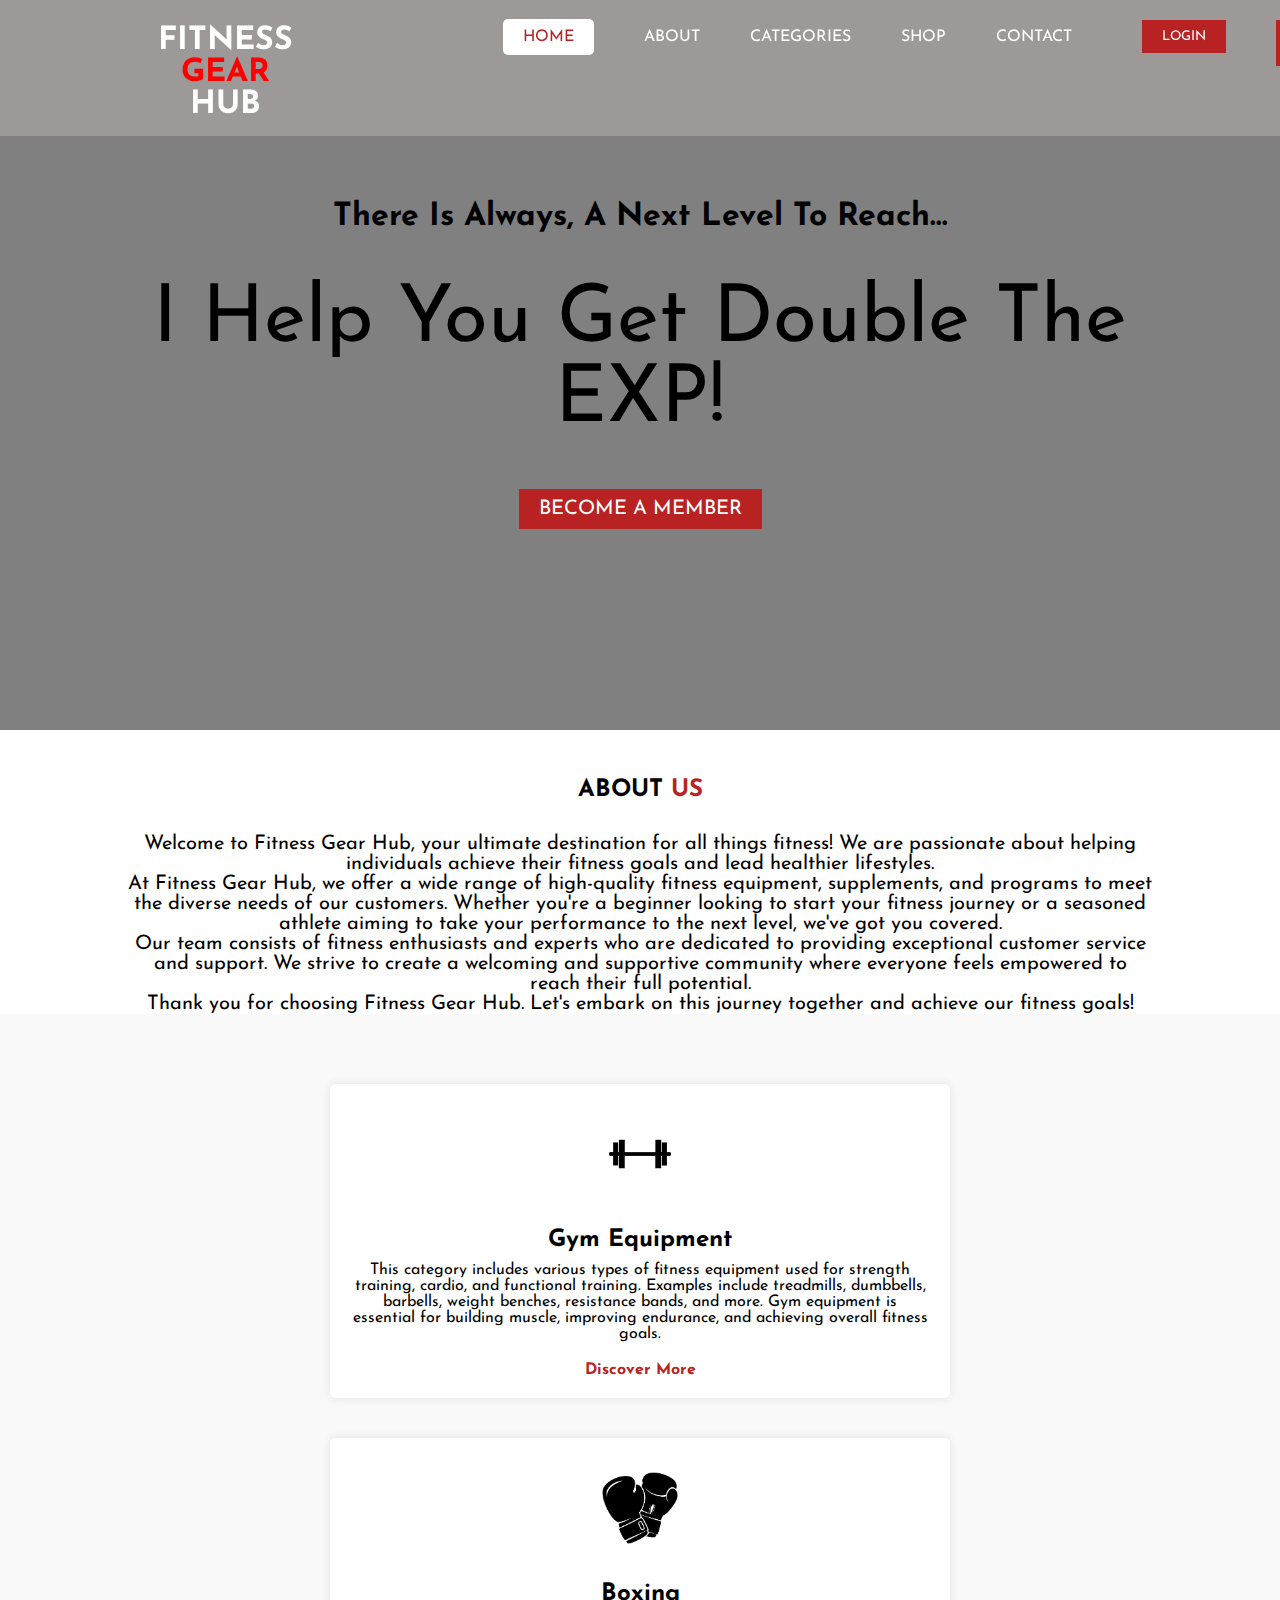
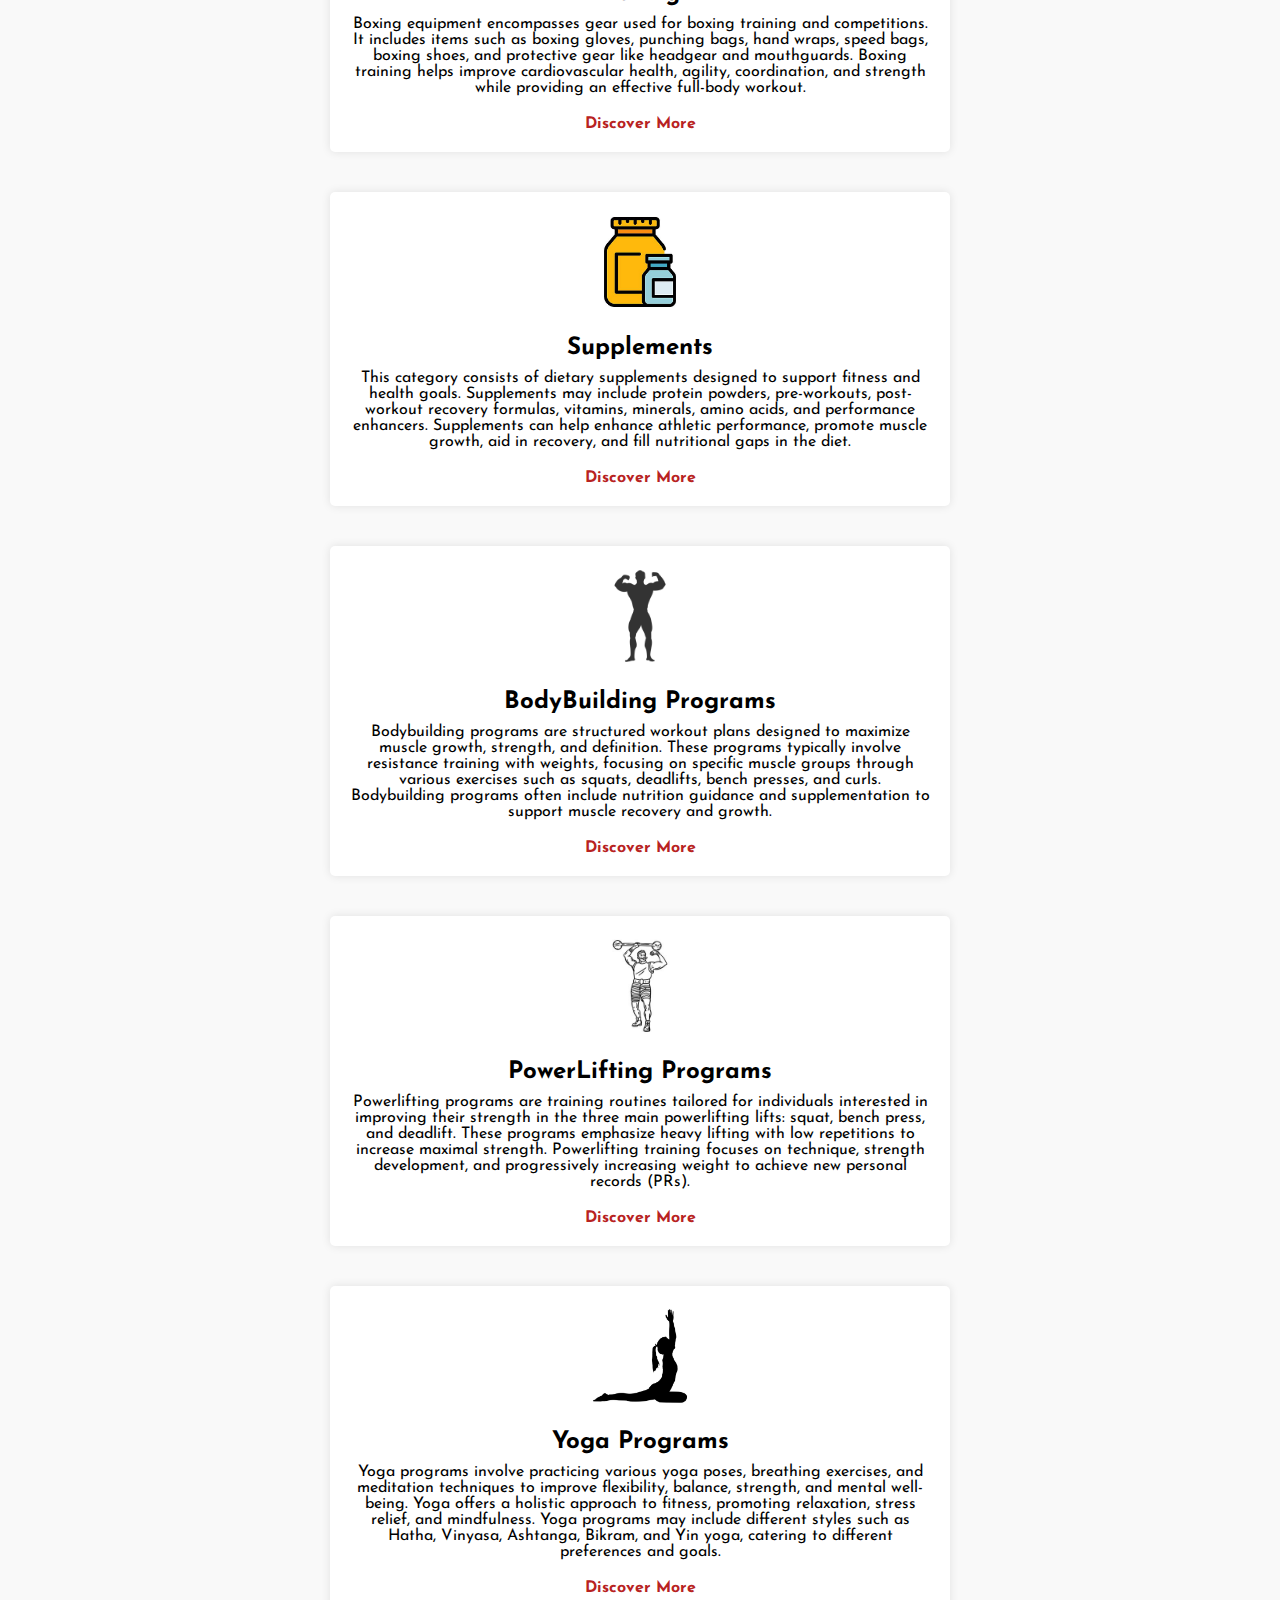
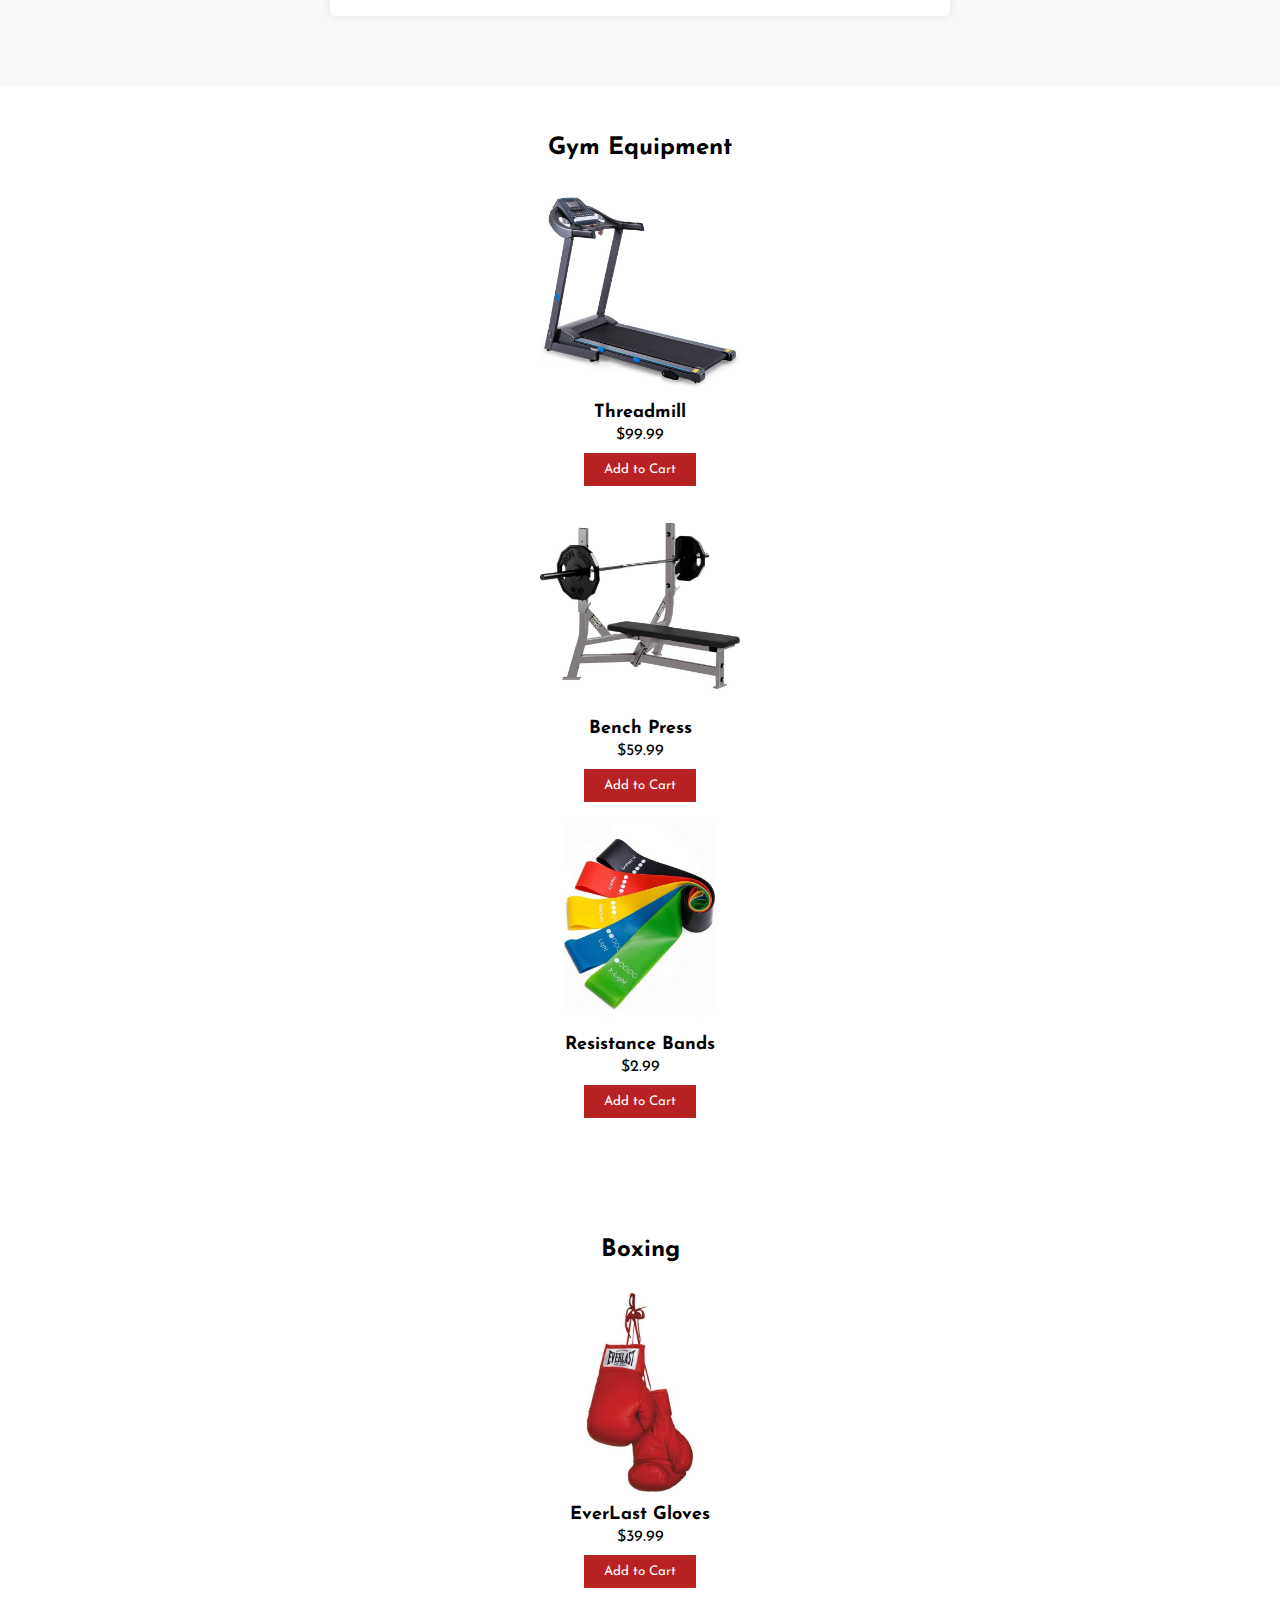
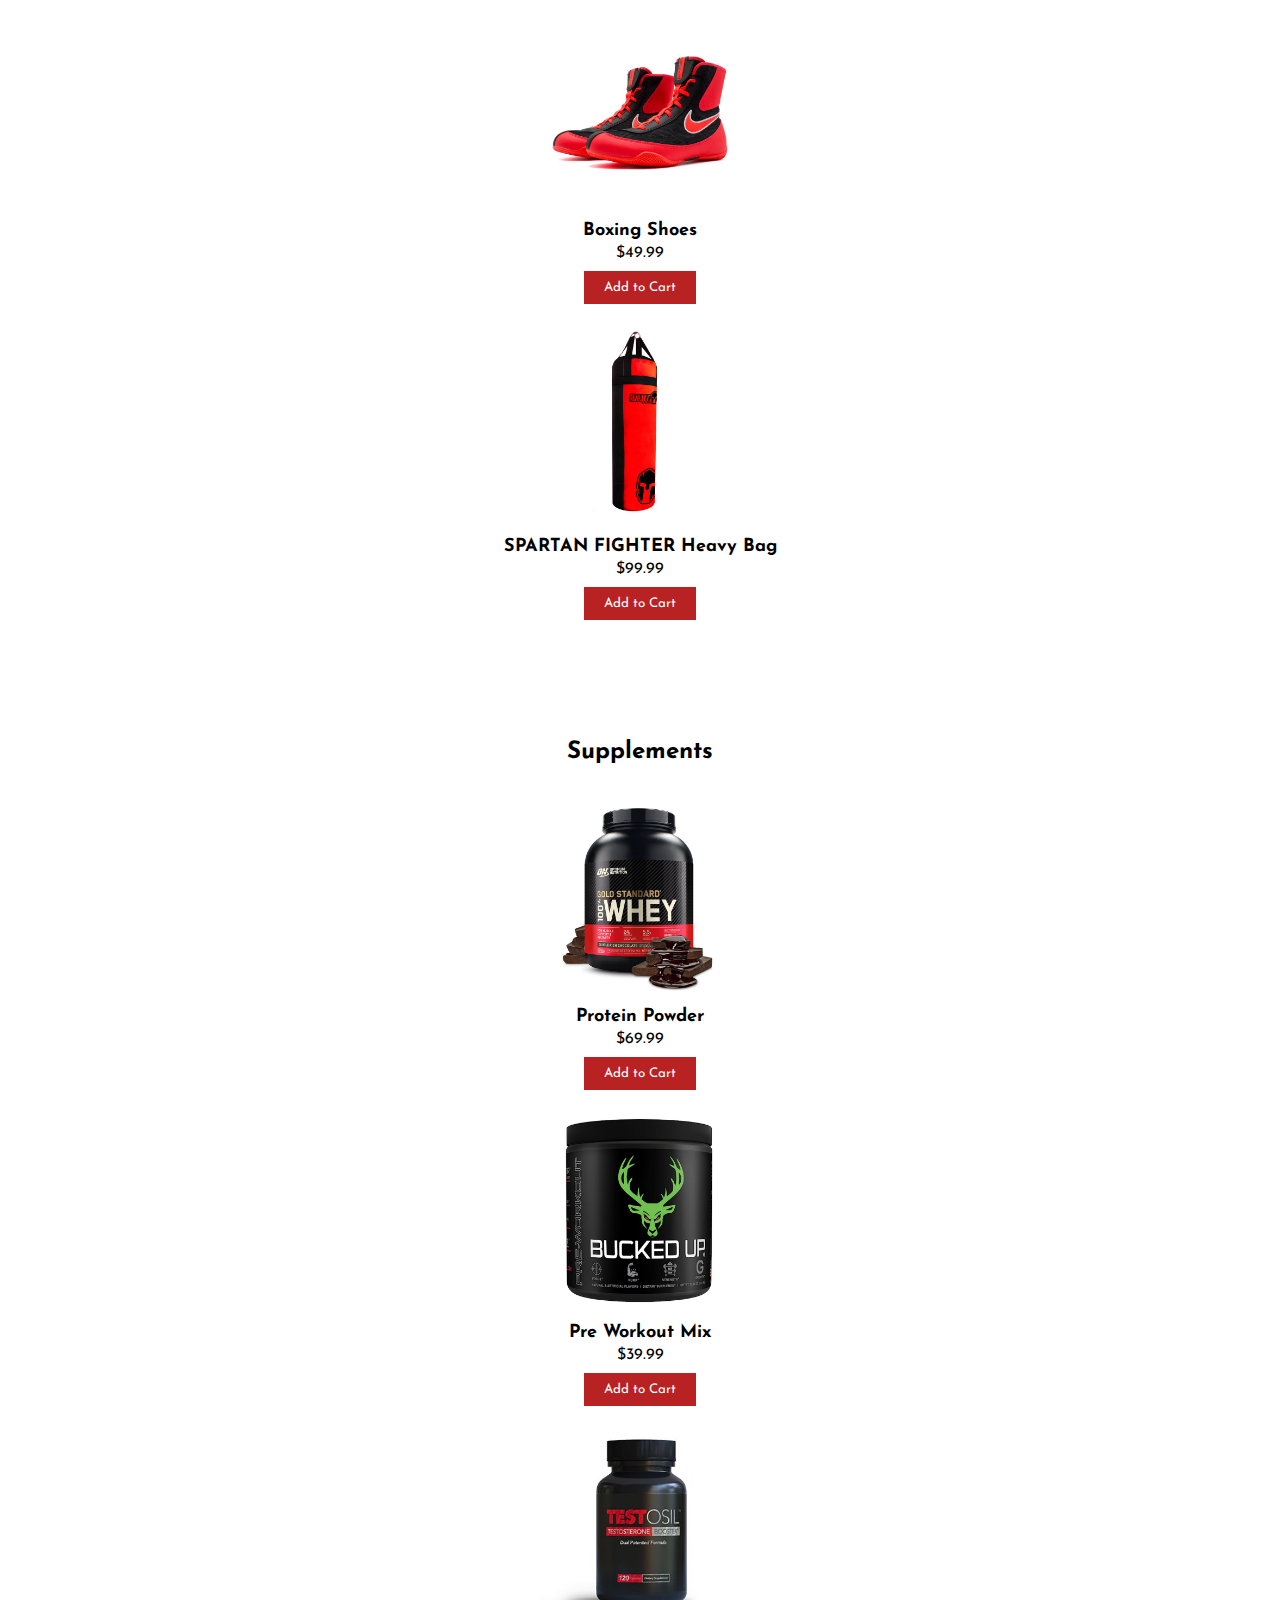
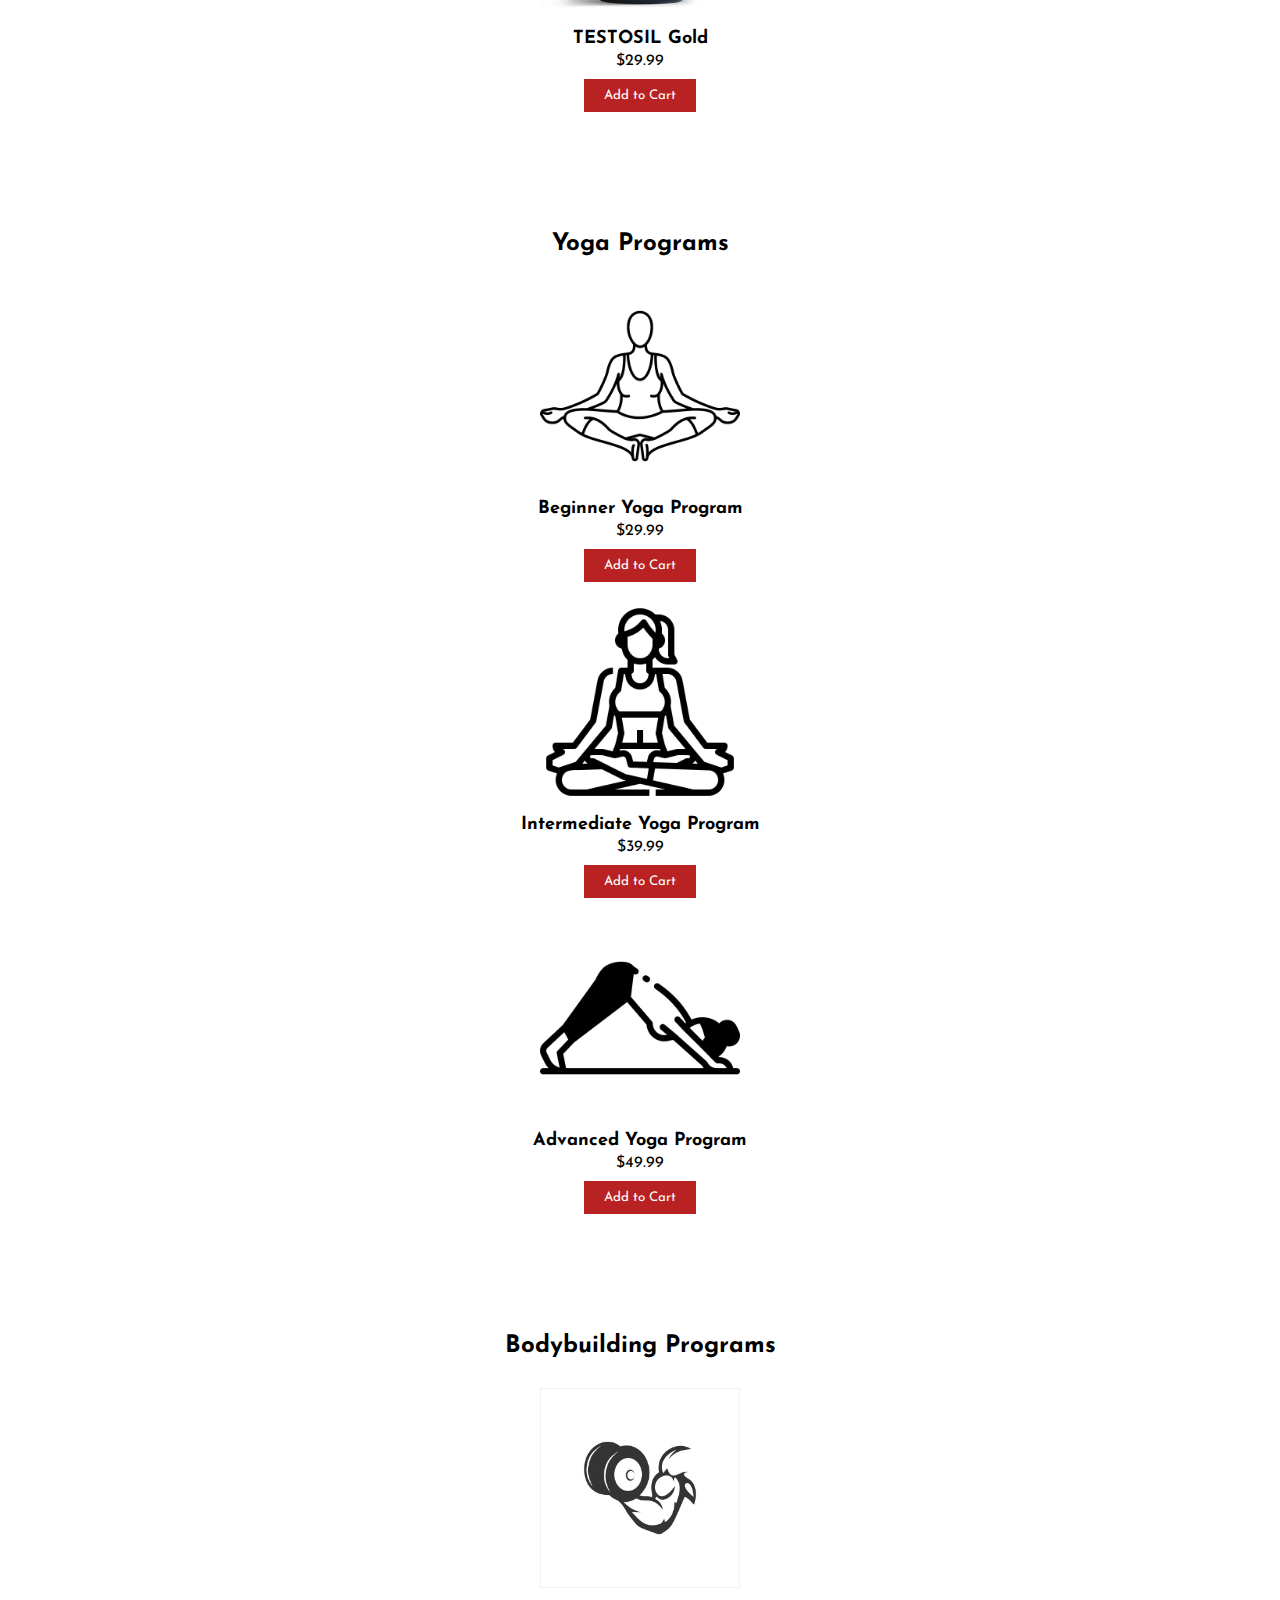
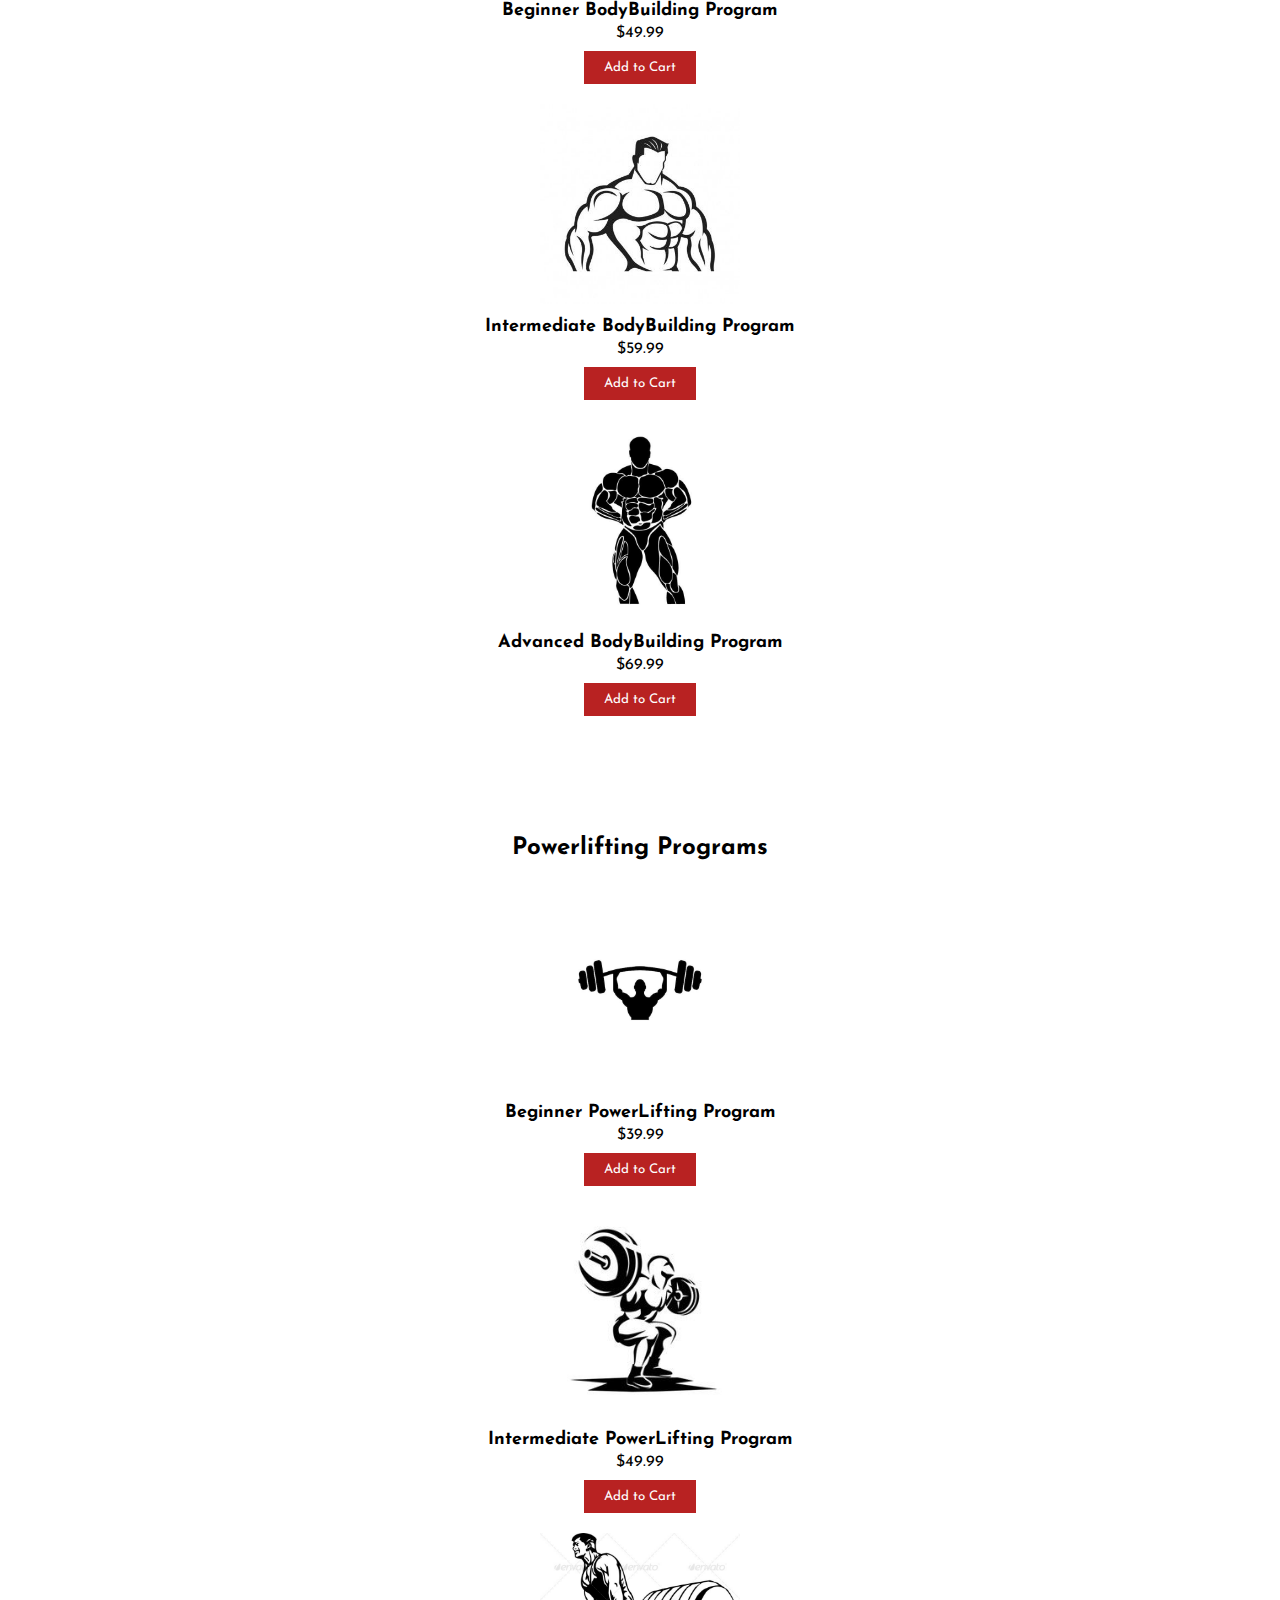
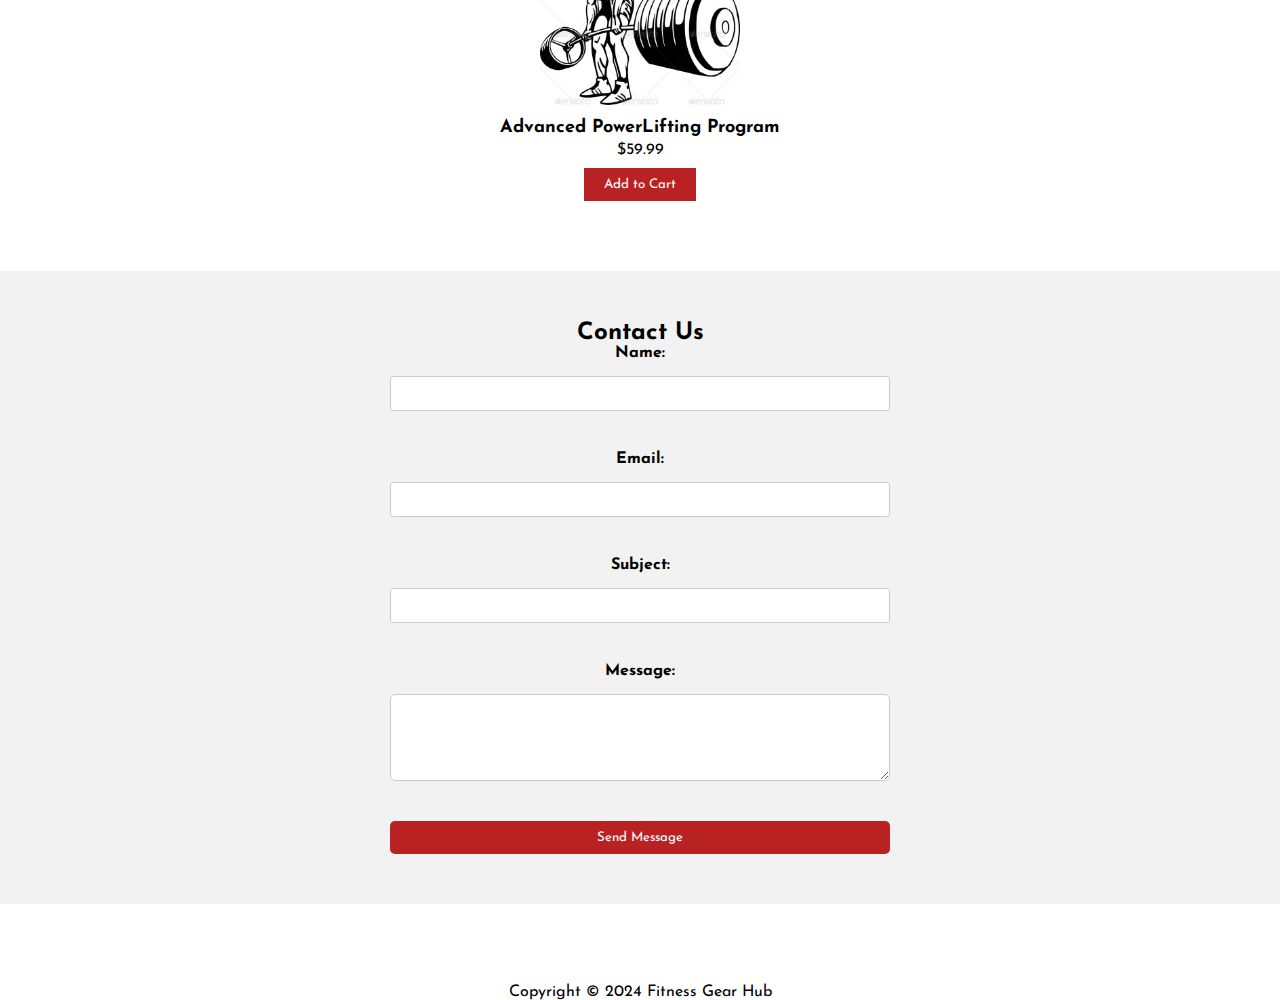
==== commit 1566d353: "final" ====
--- a/index.html
+++ b/index.html
@@ -21,6 +21,7 @@
                 <li><a href="#products">SHOP</a></li>
                 <li><a href="#contact">CONTACT</a></li>
                 <li><button id="loginButton">LOGIN</button></li>
+                <li><button id="SignUpButton" onclick="showSignup()">SIGN UP</button></li>
             </ul>
             
         </nav>
@@ -296,8 +297,25 @@
     </div>
 </div>
 
-
+<div id="signupPopup" class="popup" style="display: none;">
+    <div class="popup-content">
+        <span class="close" onclick="closePopup('signupPopup')">&times;</span>
+        <h2>Sign Up</h2>
+        <form id="signup-form" onsubmit="signup(event)">
+            <div class="form-group">
+                <label for="signup-name">Name:</label>
+                <input type="text" id="signup-name" name="signup-name" required>
+            </div>
+            <div class="form-group">
+                <label for="signup-password">Password:</label>
+                <input type="password" id="signup-password" name="signup-password" required>
+            </div>
+            <button type="submit">Sign Up</button>
+        </form>
+    </div>
+</div>
 
 <script src="script.js"></script>
+
 </body>
 </html>
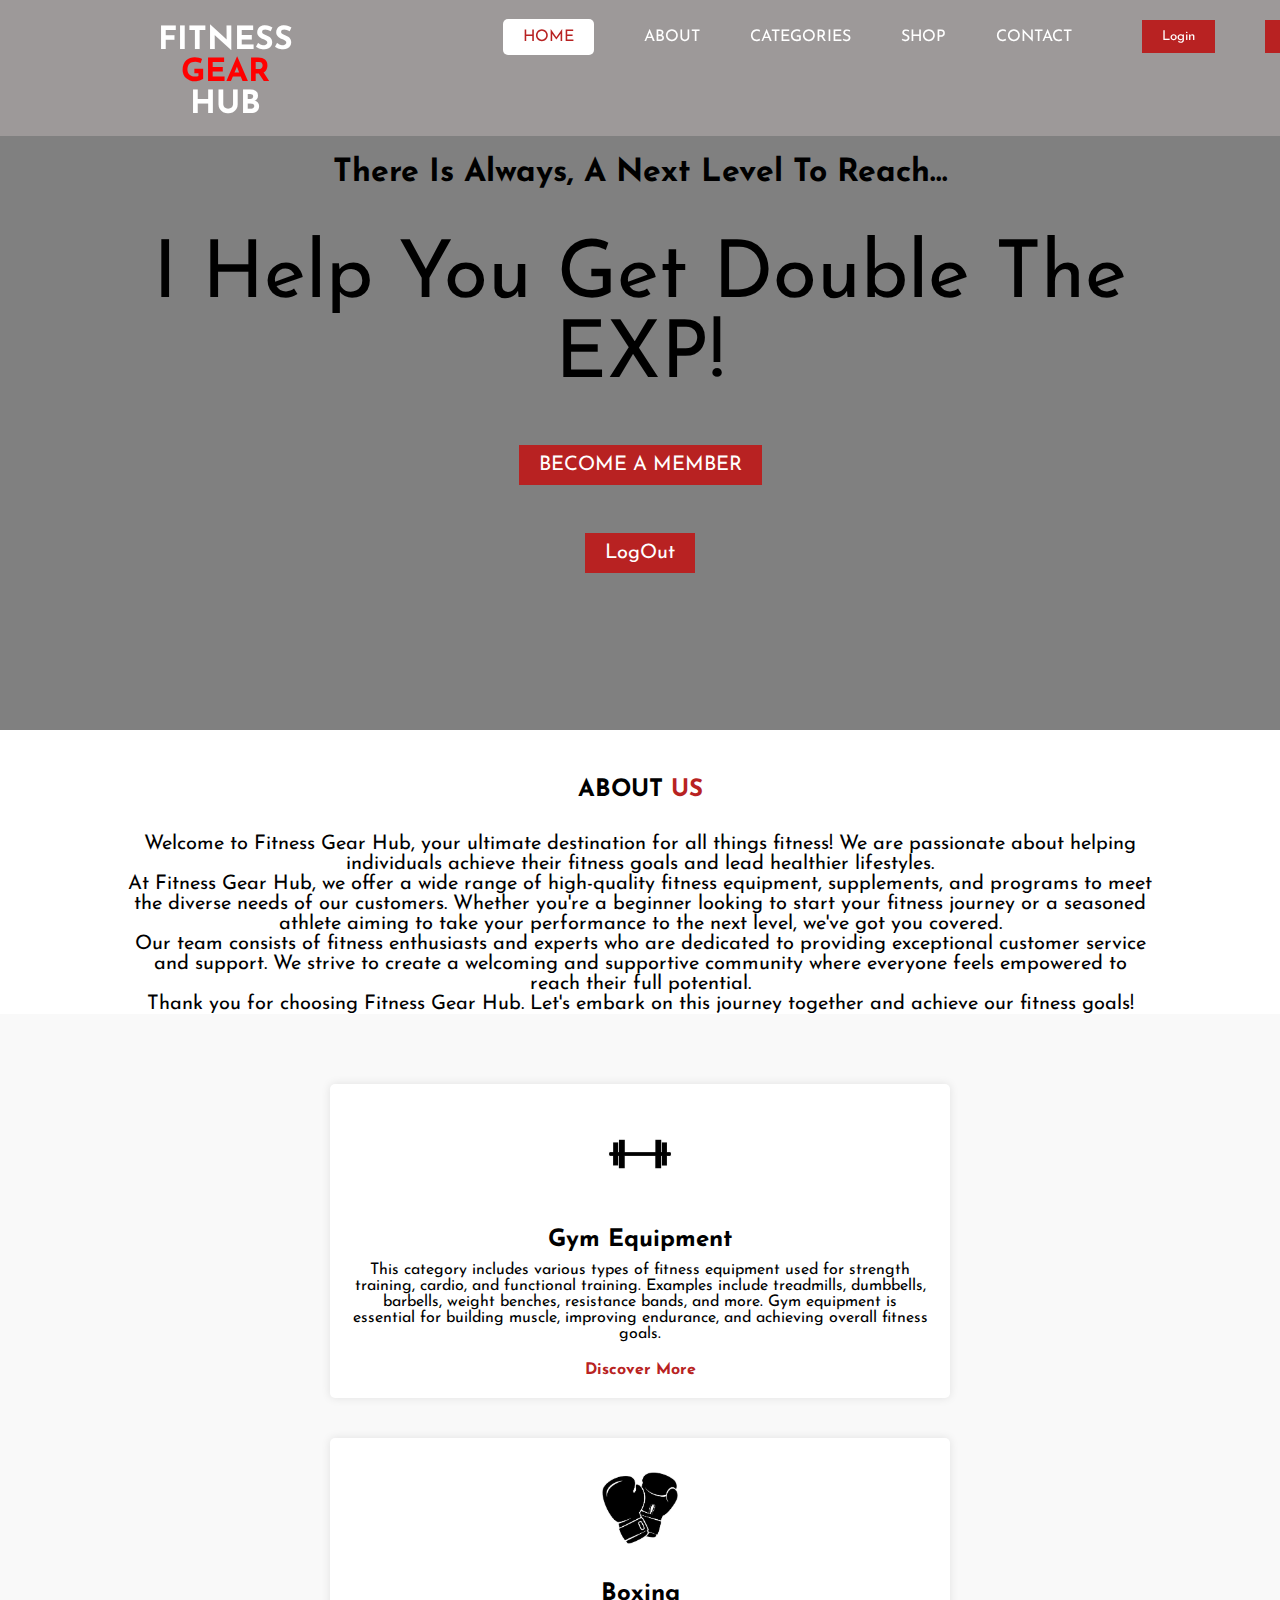
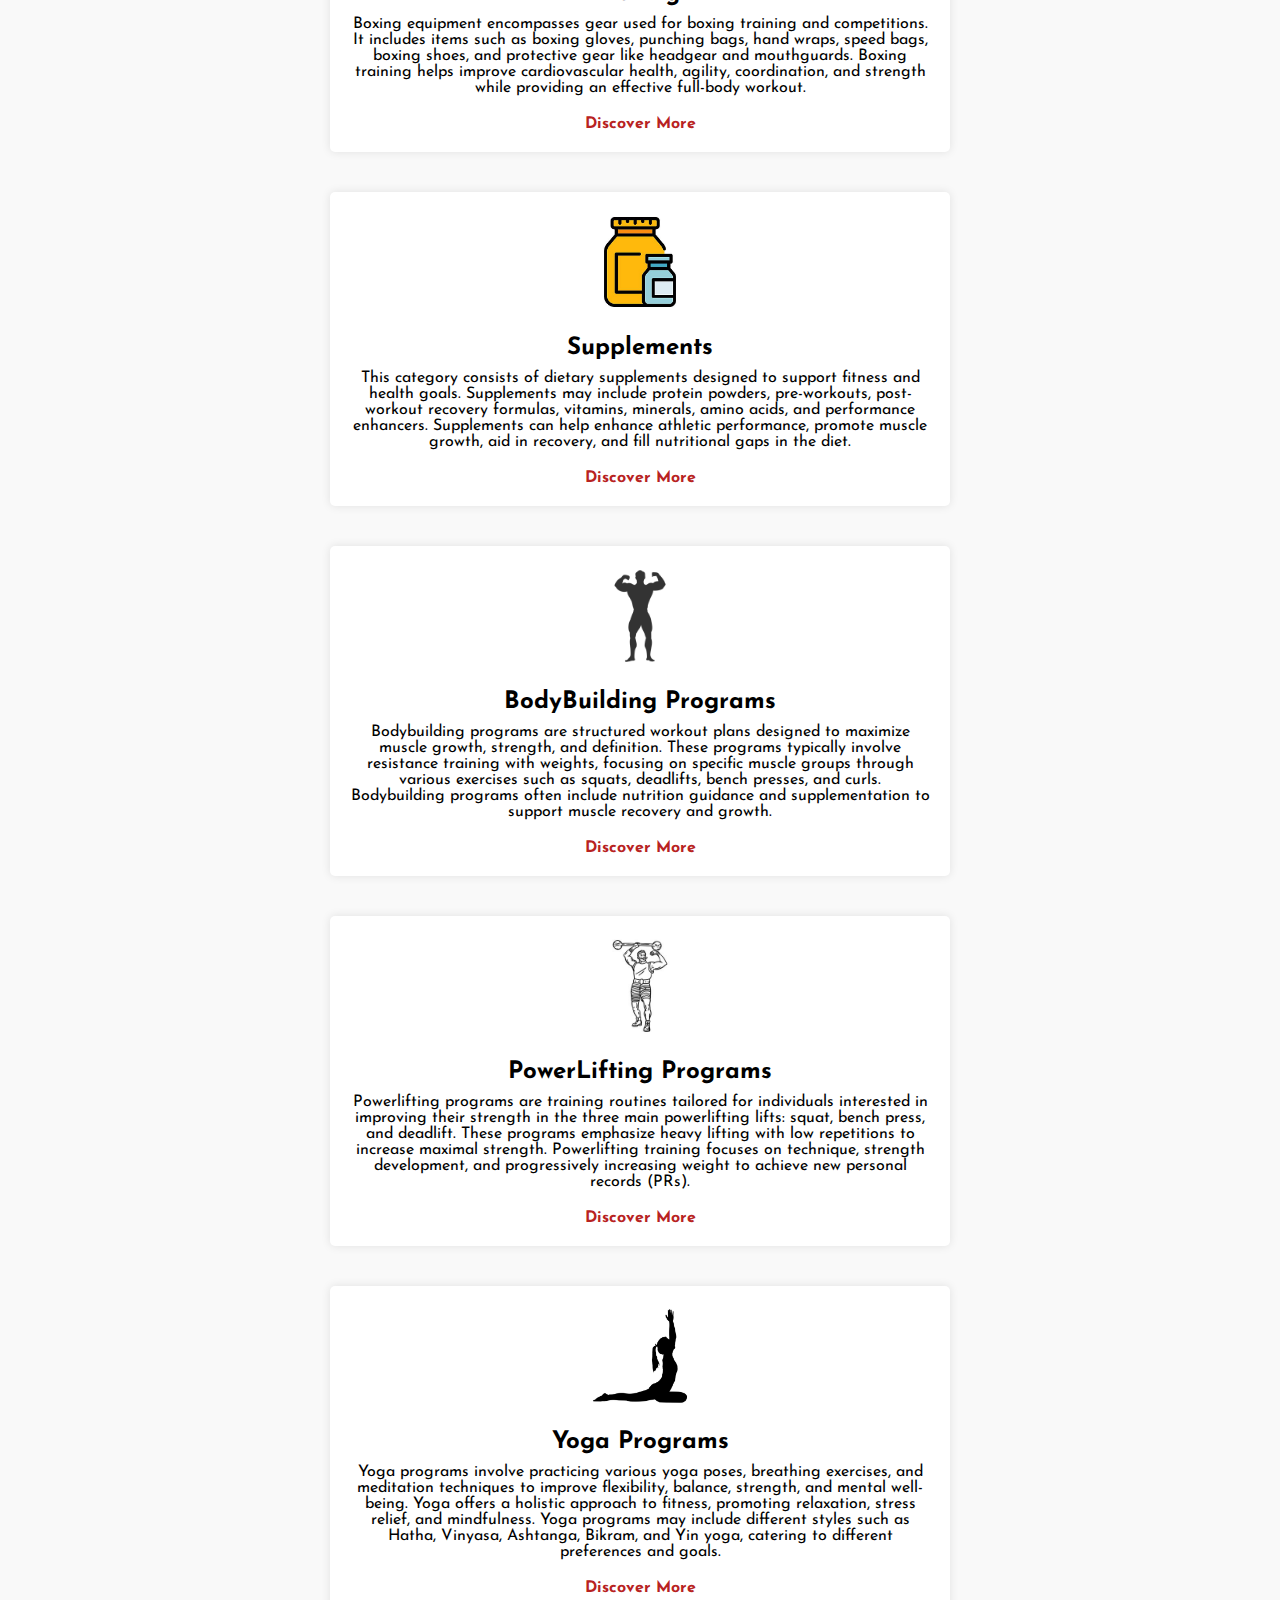
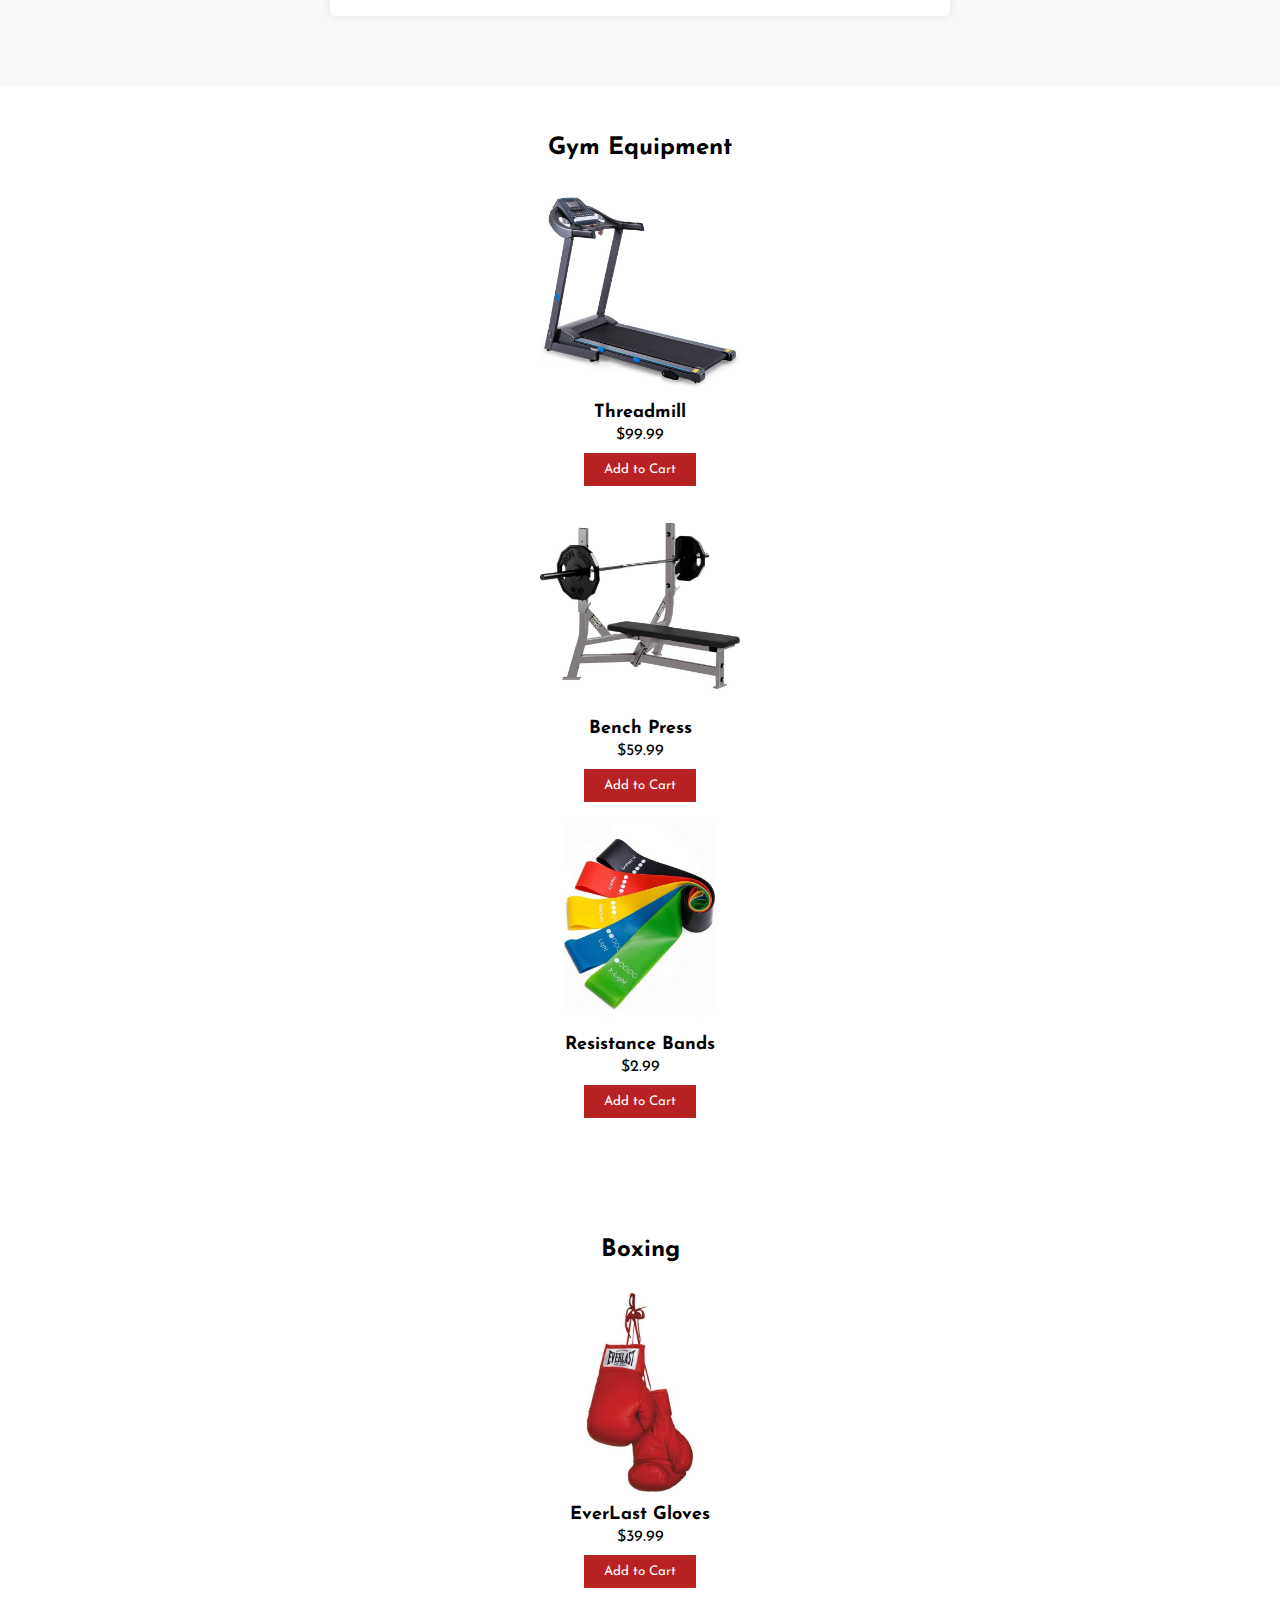
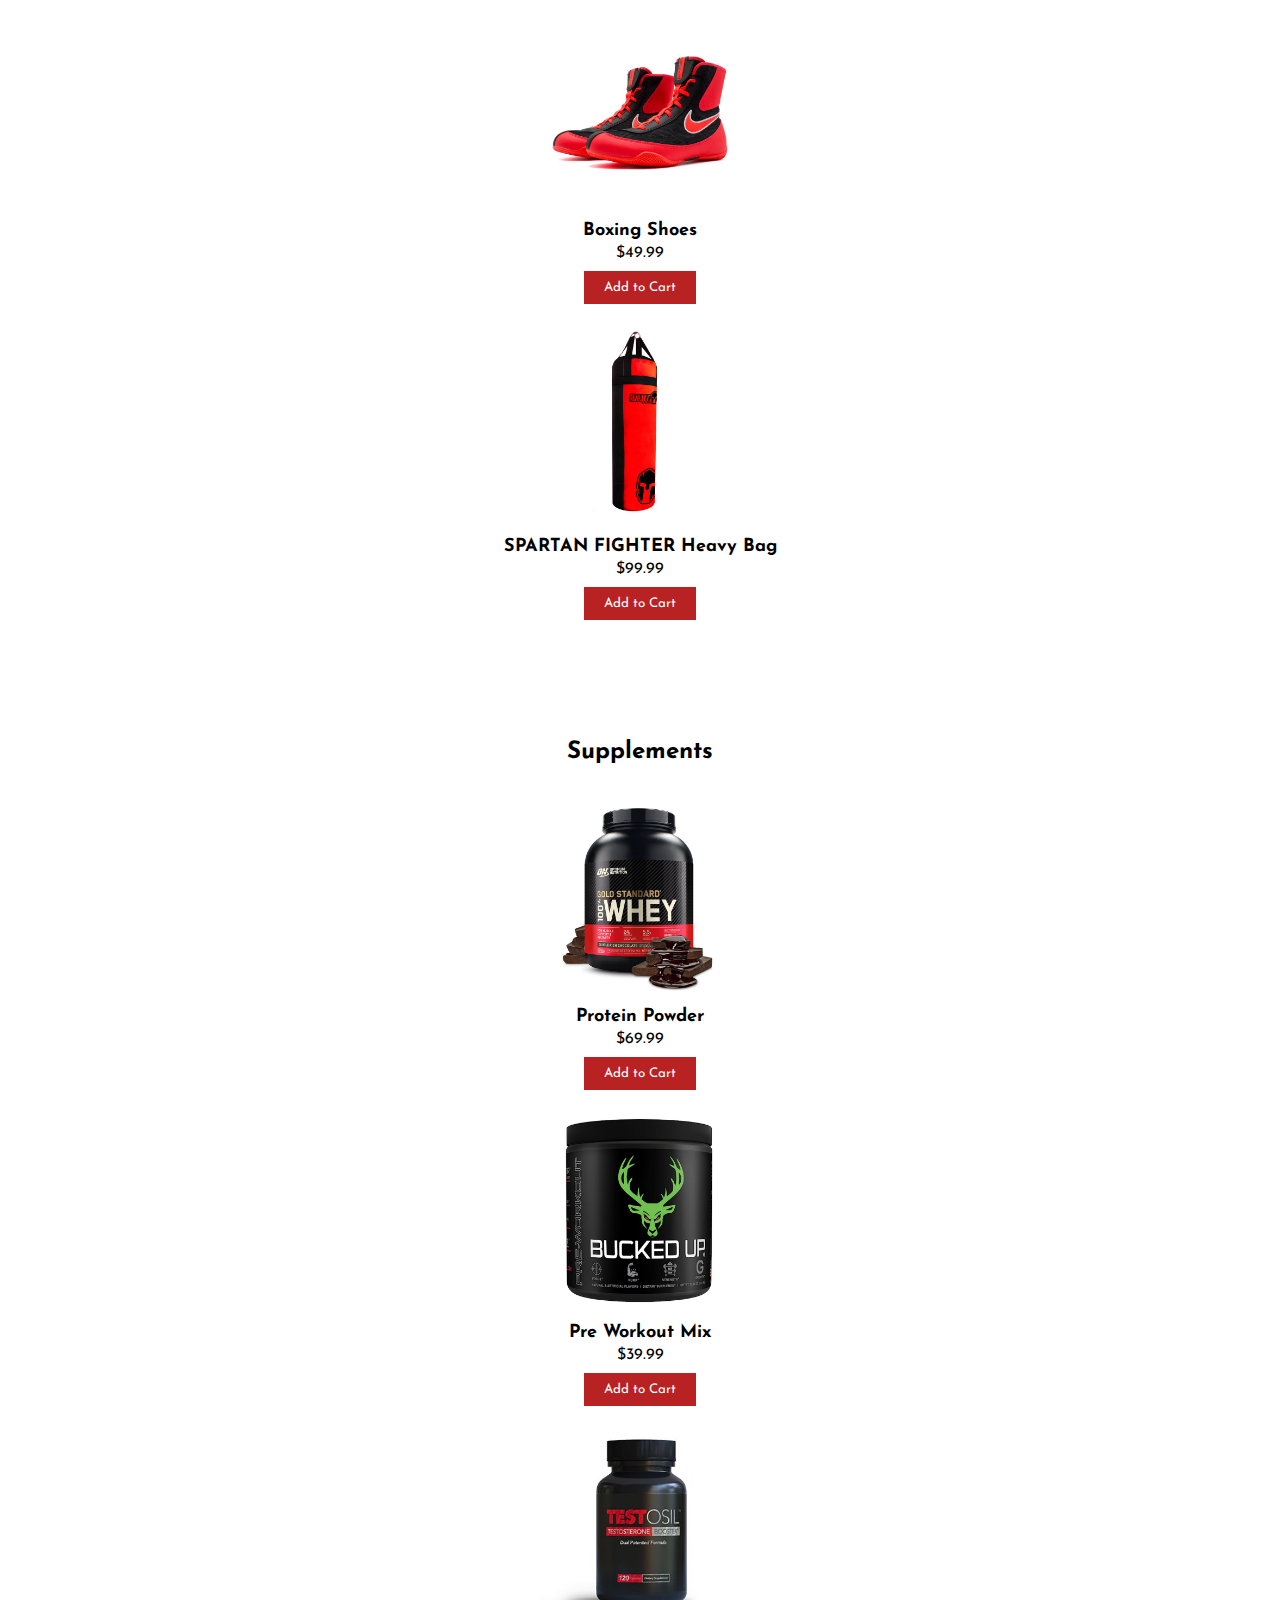
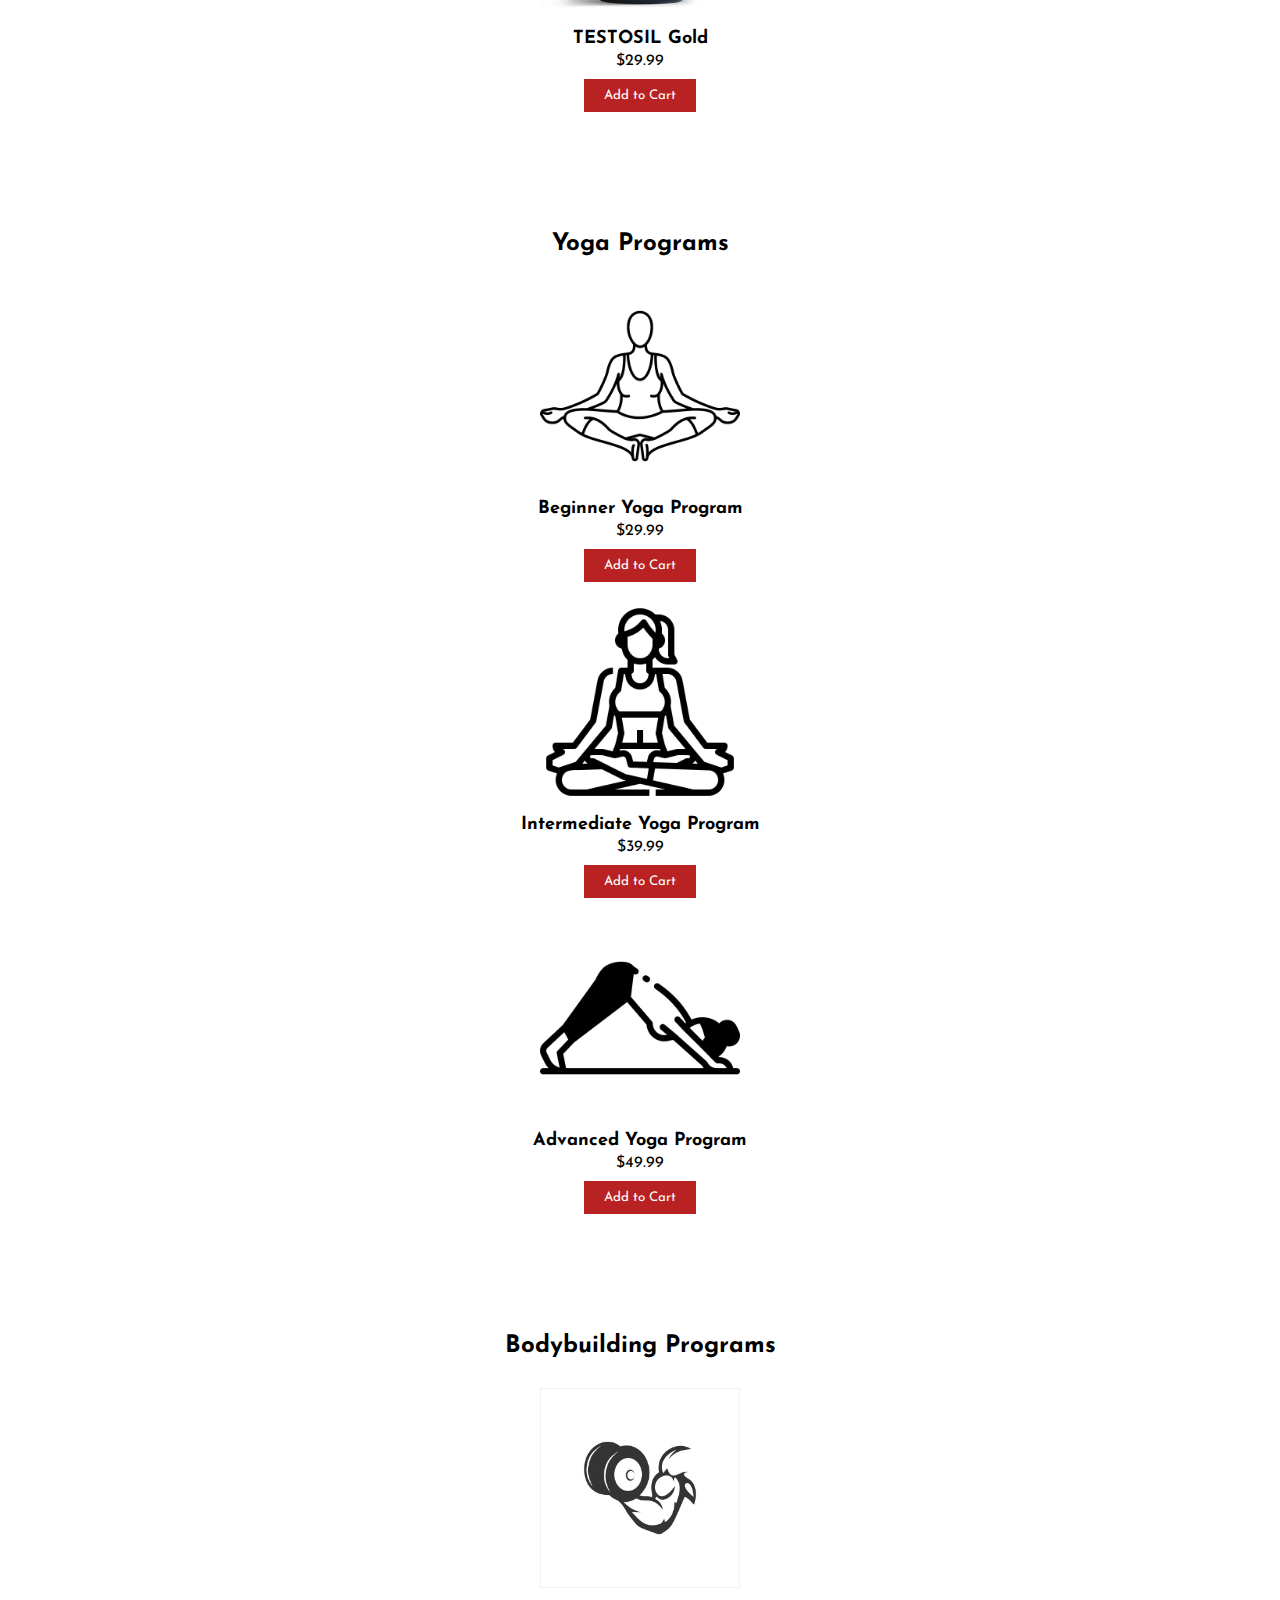
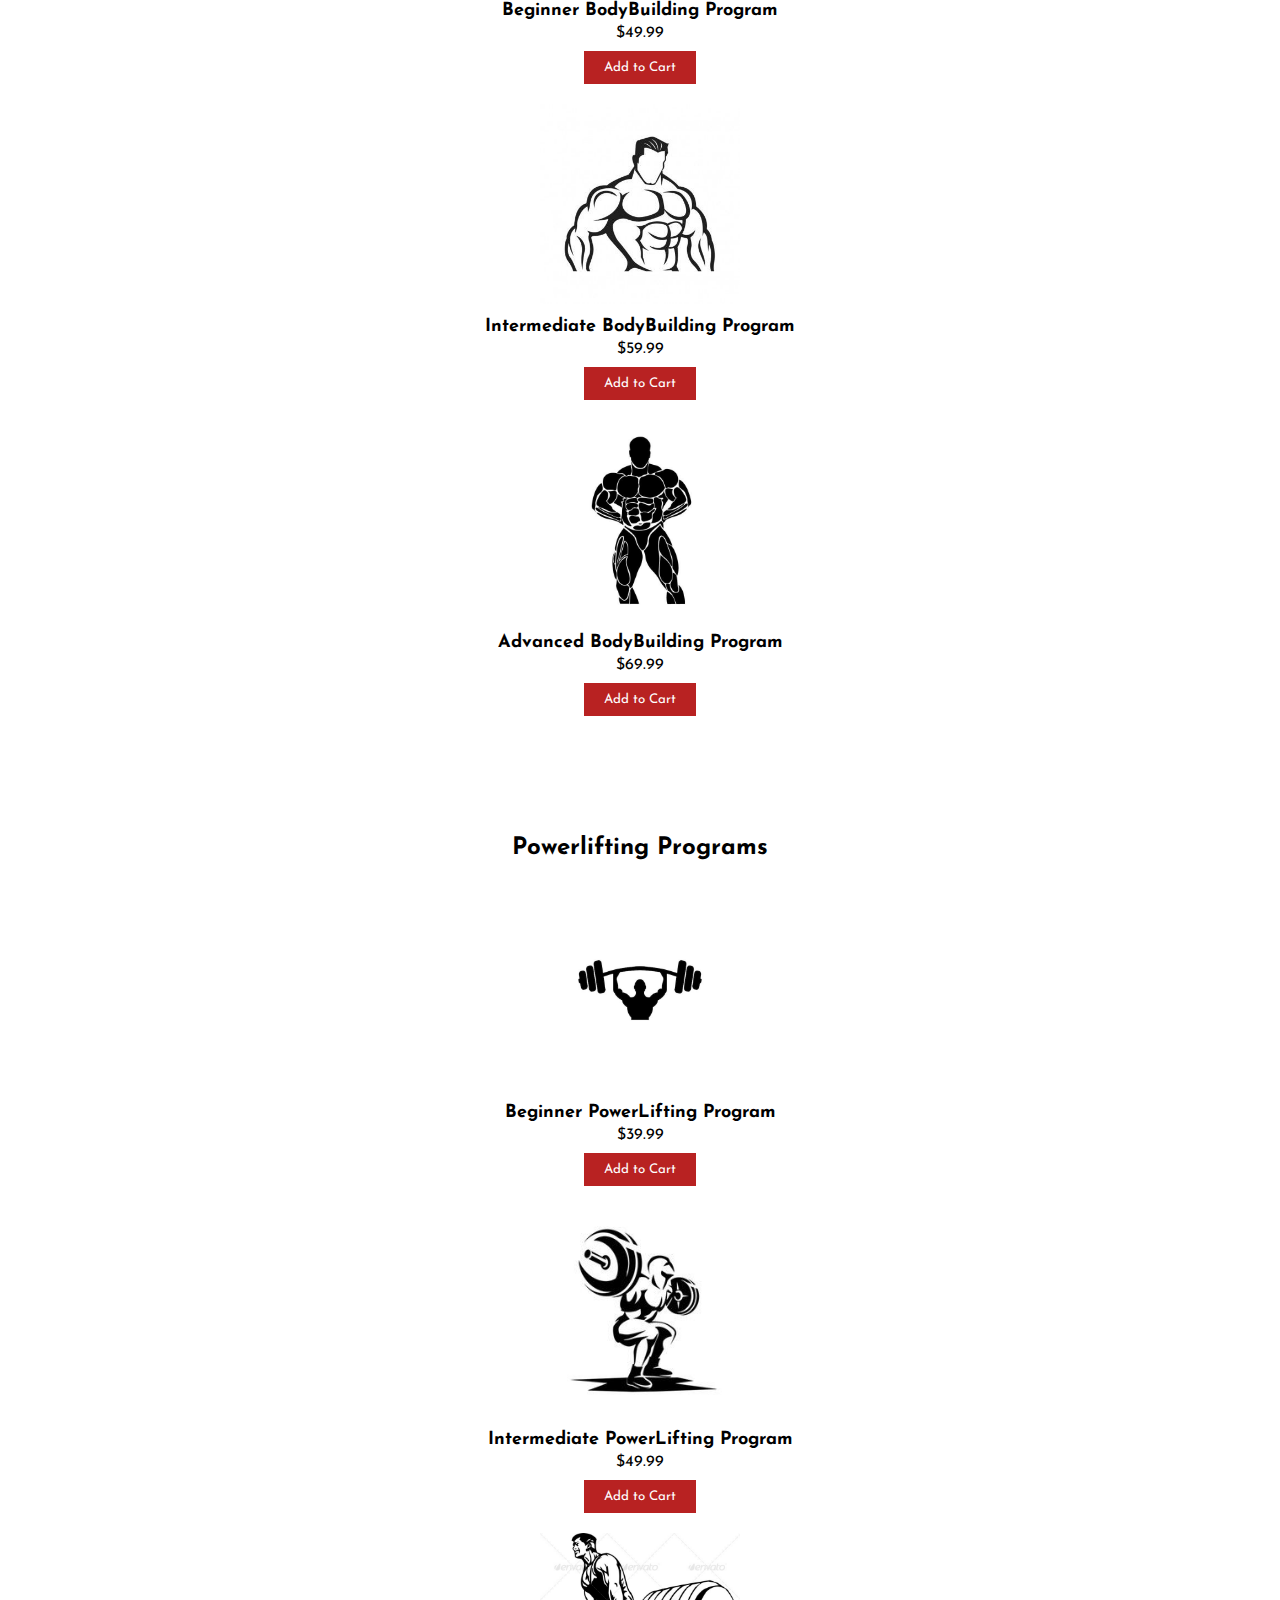
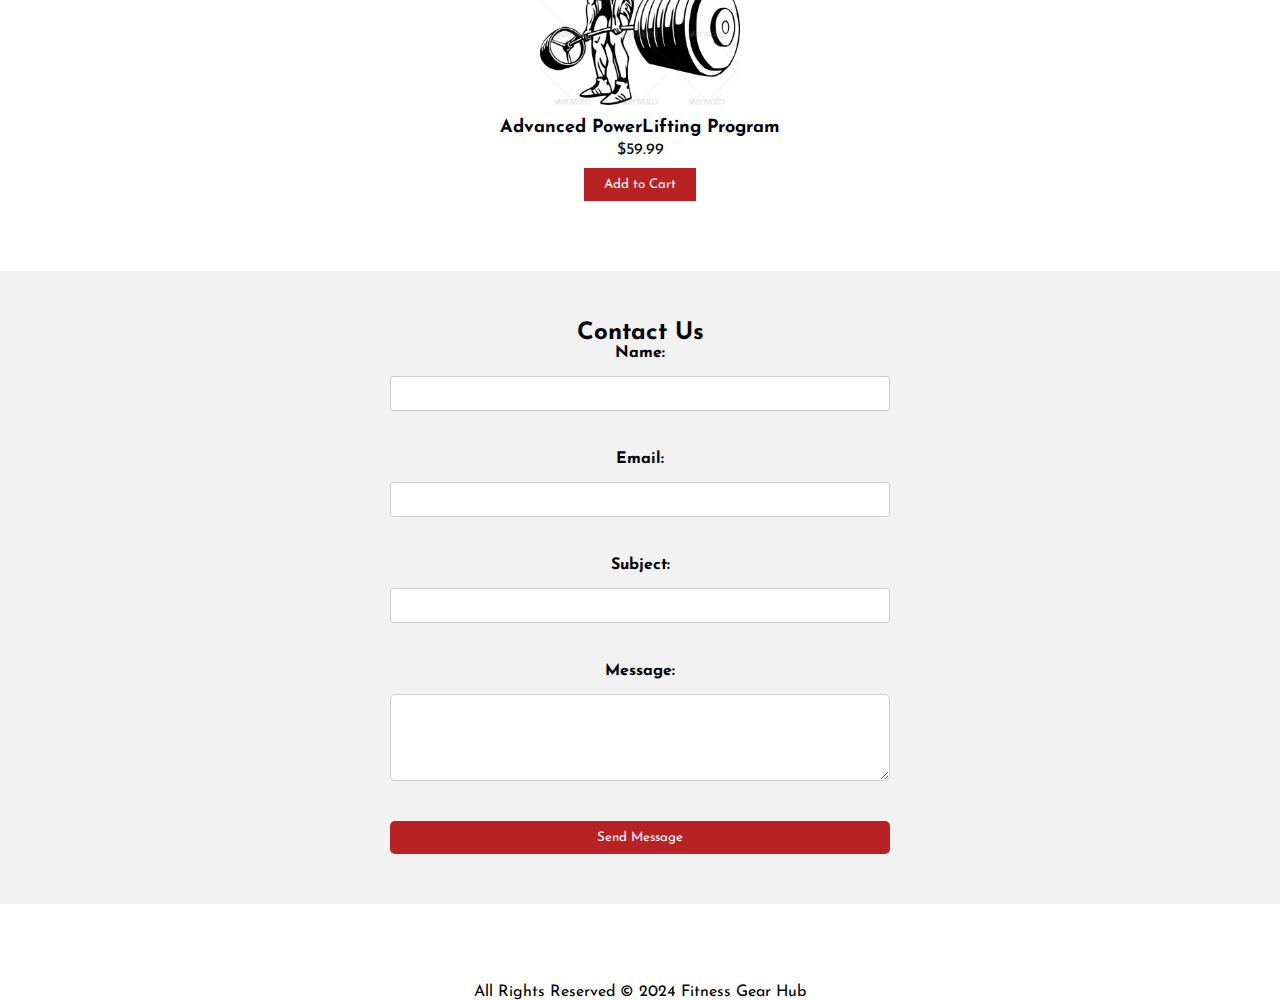
==== commit ff41aeb4: "THE END" ====
--- a/index.html
+++ b/index.html
@@ -20,8 +20,9 @@
                 <li><a href="#categories">CATEGORIES</a></li>
                 <li><a href="#products">SHOP</a></li>
                 <li><a href="#contact">CONTACT</a></li>
-                <li><button id="loginButton">LOGIN</button></li>
-                <li><button id="SignUpButton" onclick="showSignup()">SIGN UP</button></li>
+                <li><button id="loginButton">Login</button></li>
+                <li><button id="SignUpButton" onclick="showSignup()">SignUp</button></li>
+                <li><button id="showUsersButton">ShowUsers</button></li>
             </ul>
             
         </nav>
@@ -32,7 +33,8 @@
     <div class="container">
         <h1>There Is Always, A Next Level To Reach...</h1><br><br><br>
         <p>I Help You Get Double The EXP!</p><br><br><br>
-        <button id="bcmMember">BECOME A MEMBER</button>
+        <button id="bcmMember" onclick="showSignup()">BECOME A MEMBER</button> <br> <br> <br> <br>
+        <button id="logoutButton" onclick="logout()">LogOut</button>
     </div>
 </section>
 
@@ -97,19 +99,19 @@
                 <img src="images/threadmill.png" alt="Gym Product 1">
                 <h3>Threadmill</h3>
                 <p>$99.99</p>
-                <button>Add to Cart</button>
+                <button onclick="redirectToPayment()">Add to Cart</button>
             </div>
             <div class="product">
                 <img src="images/benchpress.png" alt="Gym Product 2">
                 <h3>Bench Press</h3>
                 <p>$59.99</p>
-                <button>Add to Cart</button>
+                <button onclick="redirectToPayment()">Add to Cart</button>
             </div>
             <div class="product">
                 <img src="images/resistanceband.png" alt="Gym Product 3">
                 <h3>Resistance Bands</h3>
                 <p>$2.99</p>
-                <button>Add to Cart</button>
+                <button onclick="redirectToPayment()">Add to Cart</button>
             </div>
         </div>
     </section>
@@ -121,19 +123,19 @@
                 <img src="images/boxinggloves.png" alt="Boxing Product 1">
                 <h3>EverLast Gloves</h3>
                 <p>$39.99</p>
-                <button>Add to Cart</button>
+                <button onclick="redirectToPayment()">Add to Cart</button>
             </div>
             <div class="product">
                 <img src="images/boxingshoes.png" alt="Boxing Product 2">
                 <h3>Boxing Shoes</h3>
                 <p>$49.99</p>
-                <button>Add to Cart</button>
+                <button onclick="redirectToPayment()">Add to Cart</button>
             </div>
             <div class="product">
                 <img src="images/spartanbag.png" alt="Boxing Product 3">
                 <h3>SPARTAN FIGHTER Heavy Bag</h3>
                 <p>$99.99</p>
-                <button>Add to Cart</button>
+                <button onclick="redirectToPayment()">Add to Cart</button>
             </div>
         </div>
     </section>
@@ -145,19 +147,19 @@
                 <img src="images/proteinpowder.png" alt="Supplement Product 1">
                 <h3>Protein Powder</h3>
                 <p>$69.99</p>
-                <button>Add to Cart</button>
+                <button onclick="redirectToPayment()">Add to Cart</button>
             </div>
             <div class="product">
                 <img src="images/preworkout.png" alt="Supplement Product 2">
                 <h3>Pre Workout Mix</h3>
                 <p>$39.99</p>
-                <button>Add to Cart</button>
+                <button onclick="redirectToPayment()">Add to Cart</button>
             </div>
             <div class="product">
                 <img src="images/testosil.png" alt="Supplement Product 3">
                 <h3>TESTOSIL Gold</h3>
                 <p>$29.99</p>
-                <button>Add to Cart</button>
+                <button onclick="redirectToPayment()">Add to Cart</button>
             </div>
         </div>
     </section>
@@ -169,19 +171,19 @@
                 <img src="images/yogacourse1.png" alt="Yoga Program 1">
                 <h3>Beginner Yoga Program</h3>
                 <p>$29.99</p>
-                <button>Add to Cart</button>
+                <button onclick="redirectToPayment()">Add to Cart</button>
             </div>
             <div class="product">
                 <img src="images/yogaicon2.png" alt="Yoga Program 2">
                 <h3>Intermediate Yoga Program</h3>
                 <p>$39.99</p>
-                <button>Add to Cart</button>
+                <button onclick="redirectToPayment()">Add to Cart</button>
             </div>
             <div class="product">
                 <img src="images/yogaicon3.png" alt="Yoga Program 3">
                 <h3>Advanced Yoga Program</h3>
                 <p>$49.99</p>
-                <button>Add to Cart</button>
+                <button onclick="redirectToPayment()">Add to Cart</button>
             </div>
         </div>
     </section>
@@ -193,19 +195,19 @@
                 <img src="images/bodycourse1.png" alt="Bodybuilding Program 1">
                 <h3>Beginner BodyBuilding Program</h3>
                 <p>$49.99</p>
-                <button>Add to Cart</button>
+                <button onclick="redirectToPayment()">Add to Cart</button>
             </div>
             <div class="product">
                 <img src="images/bodycourse2.png" alt="Bodybuilding Program 2">
                 <h3>Intermediate BodyBuilding Program</h3>
                 <p>$59.99</p>
-                <button>Add to Cart</button>
+                <button onclick="redirectToPayment()">Add to Cart</button>
             </div>
             <div class="product">
                 <img src="images/bodycourse3.png" alt="Bodybuilding Program 3">
                 <h3>Advanced BodyBuilding Program</h3>
                 <p>$69.99</p>
-                <button>Add to Cart</button>
+                <button onclick="redirectToPayment()">Add to Cart</button>
             </div>
         </div>
     </section>
@@ -275,7 +277,7 @@
     </div>
     <br><br>
     <div class="container">
-        <p>Copyright &copy; 2024 Fitness Gear Hub</p>
+        <p>All Rights Reserved &copy; 2024 Fitness Gear Hub</p>
     </div>
 </footer>
 <div id="loginPopup" class="popup">
